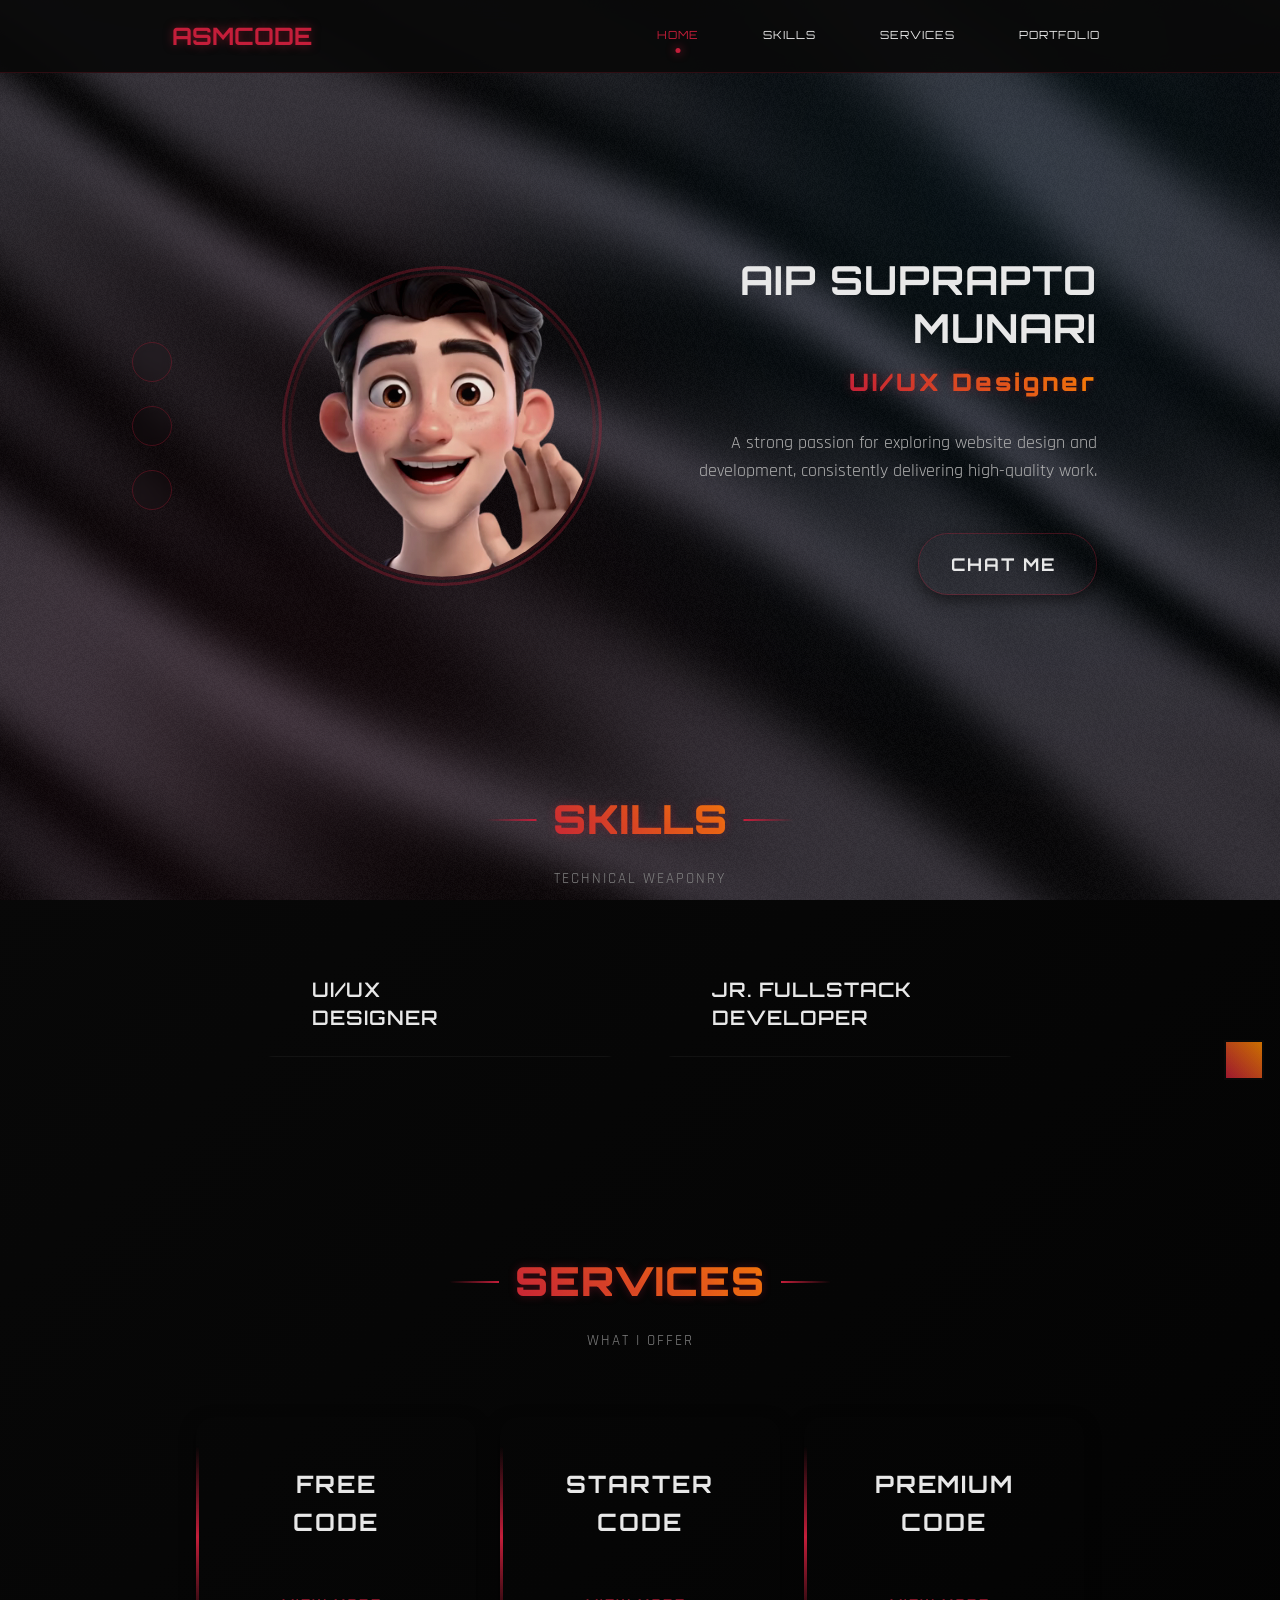
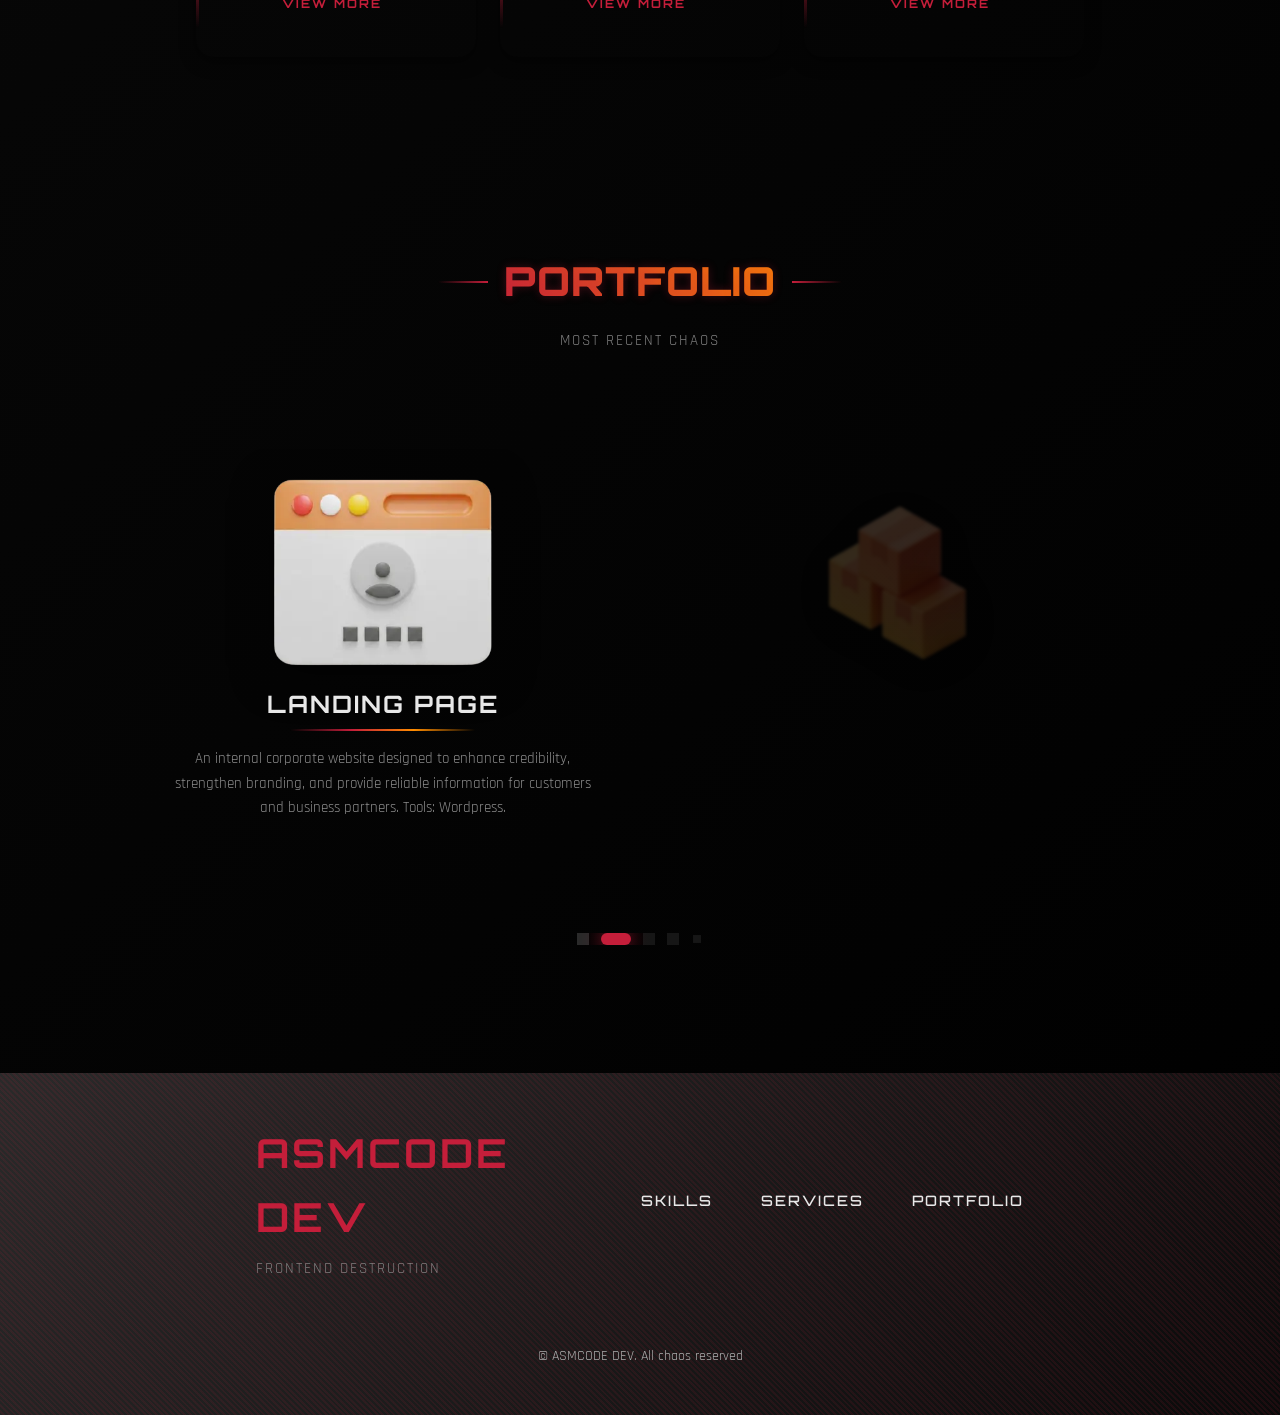
==== index.html @ 0c95b97d "Update and rename aiptheramon.html to index.html" ====
<!DOCTYPE html>
<html lang="en">
<head>
    <meta charset="UTF-8">
    <meta name="viewport" content="width=device-width, initial-scale=1.0">
    <meta name="description" content="Metalcore Portfolio - Brutal Web Development">
    
    <!--==================== UNICONS ====================-->
    <link rel="stylesheet" href="https://unicons.iconscout.com/release/v4.0.0/css/line.css">
    
    <!--==================== SWIPER CSS ====================-->
    <link rel="stylesheet" href="assets/css/swiper-bundle.min.css">
    
    <!--==================== GOOGLE FONTS ====================-->
    <link href="https://fonts.googleapis.com/css2?family=Orbitron:wght@400;700;900&family=Rajdhani:wght@300;400;600&display=swap" rel="stylesheet">
    
    <!--==================== CSS ====================-->
    <link rel="stylesheet" href="assets/css/styles.css">

    <title>hey, it's me</title>
    <link rel="icon" type="image/x-icon" href="assets/img/asmcode.webp">

</head>
<body class="metal-theme">
   <!--==================== LOADING SCREEN ====================-->
    <div class="loading-screen" id="loading-screen">
        <div class="loading-container">
            <!-- Compact Metalcore Loader -->
            <div class="compact-loader">           
                <!-- Loading Info -->
                <div class="loading-info">
                    <div class="loading-header">
                        <h1 class="loading-title">ASM<span class="title-accent">CODE</span></h1>
                        <div class="loading-subtitle">SYSTEM INIT</div>
                    </div>
                    
                    <!-- Progress Display -->
                    <div class="progress-display">
                        <div class="percentage" id="loading-percentage">0%</div>
                        <div class="progress-bar-compact">
                            <div class="progress-fill-compact" id="progress-fill"></div>
                            <div class="progress-glow-compact"></div>
                        </div>
                    </div>
                    
                    <!-- Status Message -->
                    <div class="status-message" id="loading-message" hidden>Starting up...</div>
                    
                    <!-- System Status -->
                    <div class="system-status">
                        <div class="status-item">
                            <span class="status-label" hidden>STATUS:</span>
                            <span class="status-value" id="status-value" hidden>BOOTING</span>
                        </div>
                        <div class="status-item">
                            <span class="status-label" hidden>TIME:</span>
                            <span class="status-value" id="loading-time" hidden>00:00</span>
                        </div>
                    </div>
                </div>
            </div>
        </div>
    </div>

    <!--==================== HEADER ====================-->
    <header class="header" id="header">
        <nav class="nav container">
            <a href="#" class="nav__logo">
                <span class="logo-text">ASMCODE</span> 
            </a>

            <div class="nav__menu" id="nav-menu">
                <ul class="nav__list grid">
                    <li class="nav__item">
                        <a href="#home" class="nav__link active-link">
                            <i class="uil uil-estate nav__icon"></i> 
                            <span class="nav__text">HOME</span>
                        </a>
                    </li>              
                    <li class="nav__item">
                        <a href="#skills" class="nav__link">
                            <i class="uil uil-file-info-alt nav__icon"></i> 
                            <span class="nav__text">SKILLS</span>
                        </a>
                    </li>
                    <li class="nav__item">
                        <a href="#services" class="nav__link">
                            <i class="uil uil-briefcase-alt nav__icon"></i> 
                            <span class="nav__text">SERVICES</span>
                        </a>
                    </li>
                    <li class="nav__item">
                        <a href="#portfolio" class="nav__link">
                            <i class="uil uil-scenery nav__icon"></i> 
                            <span class="nav__text">PORTFOLIO</span>
                        </a>
                    </li>
                </ul>            
            </div>
            
            <!-- Toggle Button -->
            <div class="nav__toggle" id="nav-toggle">
                <i class="uil uil-apps"></i>
            </div>
        </nav>
    </header>

    <!--==================== MAIN ====================-->
    <main class="main">
    <!--==================== HOME ====================-->
    <section class="home section" id="home">
        <div class="home__container container grid">
            <div class="home__content grid">
                <div class="home__social">
                    <a href="https://www.linkedin.com/in/aip-suprapto-munari-a281111bb/" target="_blank" class="home__social-icon metal-icon">
                        <i class="uil uil-linkedin-alt"></i>
                    </a>
                    <a href="https://www.instagram.com/aiptheramon/" target="_blank" class="home__social-icon metal-icon">
                        <i class="uil uil-instagram"></i>
                    </a>
                    <a href="https://github.com/aiptheramon" target="_blank" class="home__social-icon metal-icon">
                        <i class="uil uil-github-alt"></i>
                    </a>
                </div> 

            <!--==================== HOME PROFILE IMAGE ====================-->
            <div class="home__img">
                <!-- Di bagian home profile image, ganti dengan ini: -->
            <div class="profile-image-container">
                <div class="profile-image-wrapper">
                    <video class="profile-video" autoplay muted loop>
                        <source src="assets/video/aip.webm" type="video/mp4">
                    </video>
                    <div class="profile-border"></div>
                    
                    <!-- Personality Traits Circle -->
                    <div class="traits-circle">
                        <div class="trait-item" data-trait="HUMBLE">
                            <div class="scribble-arrow">
                                <svg viewBox="0 0 100 40">
                                    <path class="scribble-path" d="M10,20 Q30,5 50,20 Q70,35 90,20"/>
                                </svg>
                                <span class="trait-text">HUMBLE</span>
                            </div>
                        </div>
                    
                        <div class="trait-item" data-trait="CALM">
                            <div class="scribble-arrow">
                                <svg viewBox="0 0 100 40">
                                    <path class="scribble-path" d="M10,20 Q35,5 50,25 Q65,35 90,20"/>
                                </svg>
                                <span class="trait-text">CALM</span>
                            </div>
                        </div>
                    
                        <div class="trait-item" data-trait="OPTIMISTIC">
                            <div class="scribble-arrow">
                                <svg viewBox="0 0 100 40">
                                    <path class="scribble-path" d="M10,20 Q30,35 50,15 Q70,5 90,20"/>
                                </svg>
                                <span class="trait-text">OPTIMISTIC</span>
                            </div>
                        </div>
                    </div>                    
                </div>
            </div>

            <!--==================== HOME PROFILE DATA ====================-->
            <div class="home__data">
                <h1 class="home__title">
                    <span class="home__title-line">AIP SUPRAPTO</span>
                    <span class="home__title-line">MUNARI</span>
                </h1>
                <div class="animated-subtitle">
                    <span class="home__subtitle rotating-text" id="rotating-text">UI/UX Designer</span>
                </div>
                <p class="home__description">A strong passion for exploring website design and development, 
                    consistently delivering high-quality work.
                </p>
                <a href="http://wa.me/6282317398167" class="button button--flex">
                   Chat Me <i class="uil uil-whatsapp button__icon"></i>
                </a>
            </div>
        </div> 
        </div>
    </section>

       <!--==================== SKILLS ====================-->
        <section class="skills section" id="skills">
            <h2 class="section__title metal-section-title">SKILLS</h2>
            <span class="section__subtitle">Technical weaponry</span>

        <div class="skills__container container grid">
        <!--==================== UI/UX DESIGNER ====================-->
        <div class="skills__content skills__close metal-card">
            <div class="skills__header">
                <i class="uil uil-swatchbook skills__icon metal-icon"></i>
                <div>
                    <h1 class="skills__title">UI/UX<br>DESIGNER</h1>
                </div>
                <i class="uil uil-angle-down skills__arrow"></i>
            </div>

            <div class="skills__list grid">
                <div class="skills__data">
                    <div class="skills__titles">
                        <i class="uil uil-check-circle skills__check-icon"></i>
                        <h3 class="skills__name">Adobe. XD</h3>
                        <span class="skills__level">Basic</span>
                    </div>
                </div>

                <div class="skills__data">
                    <div class="skills__titles">
                        <i class="uil uil-check-circle skills__check-icon"></i>
                        <h3 class="skills__name">Figma</h3>
                        <span class="skills__level">Basic</span>
                    </div>
                </div>

                <div class="skills__data">
                    <div class="skills__titles">
                        <i class="uil uil-check-circle skills__check-icon"></i>
                        <h3 class="skills__name">Adobe. Ps</h3>
                        <span class="skills__level">Advance</span>
                    </div>
                </div>

                <div class="skills__data">
                    <div class="skills__titles">
                        <i class="uil uil-check-circle skills__check-icon"></i>
                        <h3 class="skills__name">Canva</h3>
                        <span class="skills__level">Advance</span>
                    </div>
                </div>

                <div class="skills__data">
                    <div class="skills__titles">
                        <i class="uil uil-check-circle skills__check-icon"></i>
                        <h3 class="skills__name">CorelDRAW</h3>
                        <span class="skills__level">Advance</span>
                    </div>
                </div>
            </div>
        </div>

        <!--==================== JR. FULLSTACK DEVELOPER ====================-->
        <div class="skills__content skills__close metal-card">
            <div class="skills__header">
                <i class="uil uil-server-network skills__icon metal-icon"></i>
                <div class="skills__header-text">
                    <h1 class="skills__title">JR. FULLSTACK<br>DEVELOPER</h1>
                </div>
                <i class="uil uil-angle-down skills__arrow metal-icon"></i>
            </div>

            <div class="skills__list grid">
                <span class="skills__category">Frontend Developer</span>
                
                <div class="skills__data">
                    <div class="skills__titles">
                        <i class="uil uil-check-circle skills__check-icon"></i>
                        <h3 class="skills__name">React JS</h3>
                        <span class="skills__level">Basic</span>
                    </div>
                </div>

                <div class="skills__data">
                    <div class="skills__titles">
                        <i class="uil uil-check-circle skills__check-icon"></i>
                        <h3 class="skills__name">Tailwind CSS</h3>
                        <span class="skills__level">Basic</span>
                    </div>
                </div>

                <div class="skills__data">
                    <div class="skills__titles">
                        <i class="uil uil-check-circle skills__check-icon"></i>
                        <h3 class="skills__name">Bootstrap</h3>
                        <span class="skills__level">Advance</span>
                    </div>
                </div>

                <div class="skills__data">
                    <div class="skills__titles">
                        <i class="uil uil-check-circle skills__check-icon"></i>
                        <h3 class="skills__name">Wordpress</h3>
                        <span class="skills__level">Advance</span>
                    </div>
                </div>

                <span class="skills__category">Backend Developer</span>
                
                <div class="skills__data">
                    <div class="skills__titles">
                        <i class="uil uil-check-circle skills__check-icon"></i>
                        <h3 class="skills__name">Fr. CI</h3>
                        <span class="skills__level">Advance</span>
                    </div>
                </div>

                <div class="skills__data">
                    <div class="skills__titles">
                        <i class="uil uil-check-circle skills__check-icon"></i>
                        <h3 class="skills__name">Fr. Laravel</h3>
                        <span class="skills__level">Advance</span>
                    </div>
                </div>

                <div class="skills__data">
                    <div class="skills__titles">
                        <i class="uil uil-check-circle skills__check-icon"></i>
                        <h3 class="skills__name">JavaScript</h3>
                        <span class="skills__level">Advance</span>
                    </div>
                </div>

                <div class="skills__data">
                    <div class="skills__titles">
                        <i class="uil uil-check-circle skills__check-icon"></i>
                        <h3 class="skills__name">MySQL</h3>
                        <span class="skills__level">Advance</span>
                    </div>
                </div>

                <div class="skills__data">
                    <div class="skills__titles">
                        <i class="uil uil-check-circle skills__check-icon"></i>
                        <h3 class="skills__name">PHP Native</h3>
                        <span class="skills__level">Advance</span>
                    </div>
                </div>
            </div>
        </div>
    </div>
</section>

    <!--==================== SERVICES ====================-->
    <section class="services section" id="services">
    <h2 class="section__title metal-section-title">SERVICES</h2>
    <span class="section__subtitle">What I Offer</span>

    <div class="services__container container grid">
        <!--==================== SERVICES 1 ====================-->
        <div class="services__content metal-card">
            <div class="services__icon-wrapper">
                <i class="uil uil-gift services__icon metal-icon"></i>
            </div>
            <div>
                <h3 class="services__title">FREE<br>CODE</h3>
            </div>

            <span class="button__service button--flex button--small button--link services__button" data-modal="modal1">
                View More
                <i class="uil uil-arrow-right button__icon"></i>
            </span>
        </div>

        <!--==================== SERVICES 2 ====================-->
        <div class="services__content metal-card">
            <div class="services__icon-wrapper">
                <i class="uil uil-rocket services__icon metal-icon"></i>
            </div>
            <div>
                <h3 class="services__title">STARTER<br>CODE</h3>
            </div>

            <span class="button__service button--flex button--small button--link services__button" data-modal="modal2">
                View More
                <i class="uil uil-arrow-right button__icon"></i>
            </span>
        </div>

        <!--==================== SERVICES 3 ====================-->
        <div class="services__content metal-card">
            <div class="services__icon-wrapper">
                <i class="uil uil-award services__icon metal-icon"></i>
            </div>
            <div>
                <h3 class="services__title">PREMIUM<br>CODE</h3>
            </div>

            <span class="button__service button--flex button--small button--link services__button" data-modal="modal3">
                View More
                <i class="uil uil-arrow-right button__icon"></i>
            </span>
        </div>
        </div>
    </section>

        <div class="modals-container">
            <!-- MODAL 1 -->
            <div class="services__modal" id="modal1">
                <div class="services__modal-content metal-modal">
                    <h4 class="services__modal-title">FREE<br>CODE</h4>
                    <i class="uil uil-times services__modal-close"></i>

                    <ul class="services__modal-services grid">
                        <li class="services__modal-service">
                            <i class="uil uil-check-circle services__modal-icon"></i>
                            <p>Users limited to Level 1 and Level 2 access</p>
                        </li>
                        <li class="services__modal-service">
                            <i class="uil uil-check-circle services__modal-icon"></i>
                            <p>Simple UI/UX design</p>
                        </li>
                        <li class="services__modal-service">
                            <i class="uil uil-check-circle services__modal-icon"></i>
                            <p>Non-complex system workflow</p>
                        </li>
                        <li class="services__modal-service">
                            <i class="uil uil-check-circle services__modal-icon"></i>
                            <p>Built using native PHP</p>
                        </li>
                        <li class="services__modal-service">
                            <i class="uil uil-check-circle services__modal-icon"></i>
                            <p>Basic database structure (essential tables only)</p>
                        </li>
                    </ul>
                </div>
            </div>

            <!-- MODAL 2 -->
            <div class="services__modal" id="modal2">
                <div class="services__modal-content metal-modal">
                    <h4 class="services__modal-title">STARTER<br>CODE</h4>
                    <i class="uil uil-times services__modal-close"></i>

                    <ul class="services__modal-services grid">
                        <li class="services__modal-service">
                            <i class="uil uil-check-circle services__modal-icon"></i>
                            <p>Multi-user system</p>
                        </li>
                        <li class="services__modal-service">
                            <i class="uil uil-check-circle services__modal-icon"></i>
                            <p>Responsive UI/UX design</p>
                        </li>
                        <li class="services__modal-service">
                            <i class="uil uil-check-circle services__modal-icon"></i>
                            <p>Complex system workflow</p>
                        </li>
                        <li class="services__modal-service">
                            <i class="uil uil-check-circle services__modal-icon"></i>
                            <p>Built using PHP with a framework</p>
                        </li>
                        <li class="services__modal-service">
                            <i class="uil uil-check-circle services__modal-icon"></i>
                            <p>Structured and relational database management</p>
                        </li>
                        <li class="services__modal-service">
                            <i class="uil uil-check-circle services__modal-icon"></i>
                            <p>Website security implementation included</p>
                        </li>
                    </ul>
                </div>
            </div>

            <!-- MODAL 3 -->
            <div class="services__modal" id="modal3">
                <div class="services__modal-content metal-modal">
                    <h4 class="services__modal-title">PREMIUM<br>CODE</h4>
                    <i class="uil uil-times services__modal-close"></i>

                    <ul class="services__modal-services grid">         
                        <li class="services__modal-service">
                            <i class="uil uil-check-circle services__modal-icon"></i>
                            <p>Multi-user system</p>
                        </li>
                        <li class="services__modal-service">
                            <i class="uil uil-check-circle services__modal-icon"></i>
                            <p>Fully Customizable</p>
                        </li>
                        <li class="services__modal-service">
                            <i class="uil uil-check-circle services__modal-icon"></i>
                            <p>Responsive and modern UI/UX design</p>
                        </li>
                        <li class="services__modal-service">
                            <i class="uil uil-check-circle services__modal-icon"></i>
                            <p>Advanced and complex system workflow</p>
                        </li>
                        <li class="services__modal-service">
                            <i class="uil uil-check-circle services__modal-icon"></i>
                            <p>Built using PHP with a framework</p>
                        </li>
                        <li class="services__modal-service">
                            <i class="uil uil-check-circle services__modal-icon"></i>
                            <p>API integration based on project requirements</p>
                        </li>
                        <li class="services__modal-service">
                            <i class="uil uil-check-circle services__modal-icon"></i>
                            <p>Structured and relational database management</p>
                        </li>
                        <li class="services__modal-service">
                            <i class="uil uil-check-circle services__modal-icon"></i>
                            <p>Enhanced website security implementation</p>
                        </li>
                    </ul>
                </div>
            </div>
        </div>

        <!--==================== PORTFOLIO ====================-->
        <section class="portfolio section" id="portfolio">
            <h2 class="section__title metal-section-title">PORTFOLIO</h2>
            <span class="section__subtitle">Most recent chaos</span>
            
            <div class="portfolio__container container swiper-container">
                <div class="swiper-wrapper">
                    <!--==================== PORTFOLIO 1 ====================-->
                    <div class="portfolio__content swiper-slide">
                    <img src="assets/img/internship.webp" loading="lazy" class="portfolio__img metal-img">
                    <div class="portfolio__data">
                        <h3 class="portfolio__title">INTERNSHIP REPORT</h3>
                        <p class="portfolio__description">A web-based application for internship student reporting that allows daily input entries and 
                            implements the Haversine geolocation formula to determine distance limits for attendance within the campus area.
                            Tools: PHP Framework CodeIgniter 3, MySQL, Bootstrap 4, CSS, JavaScript(AJAX).
                        </p>                 
                    </div>
                </div>

                    <!--==================== PORTFOLIO 2 ====================-->
                    <div class="portfolio__content swiper-slide">
                    <img src="assets/img/page.webp" loading="lazy" class="portfolio__img metal-img">
                    <div class="portfolio__data">
                        <h3 class="portfolio__title">LANDING PAGE</h3>
                        <p class="portfolio__description">An internal corporate website designed to enhance credibility, strengthen branding, 
                            and provide reliable information for customers and business partners. Tools: Wordpress.
                        </p>                 
                    </div>
                </div>
            
                    <!--==================== PORTFOLIO 3 ====================-->
                    <div class="portfolio__content swiper-slide">
                        <img src="assets/img/stock.webp" loading="lazy" class="portfolio__img metal-img">
                        <div class="portfolio__data">
                            <h3 class="portfolio__title">IT ASSET STOCK</h3>
                            <p class="portfolio__description">An internal web-based application for managing IT asset inventory and stock. The system is responsive and supports various devices.
                                Tools: PHP Native, MySQL, Bootstrap 4, CSS, JavaScript (AJAX).
                            </p>                 
                        </div>
                    </div>

                    <!--==================== PORTFOLIO 4 ====================-->
                    <div class="portfolio__content swiper-slide">
                        <img src="assets/img/helpdesk.webp" loading="lazy" class="portfolio__img metal-img">
                        <div class="portfolio__data">
                            <h3 class="portfolio__title">IT HELPDESK SUPPORT</h3>
                            <p class="portfolio__description">An internal web-based application for reporting and managing technical issues, 
                                including both hardware and software problems, across branch offices. The system is responsive and supports various devices.
                                Tools: PHP Framework CodeIgniter 3, MySQL, Bootstrap 4, CSS, JavaScript.
                            </p>              
                        </div>
                    </div>

                    <!--==================== PORTFOLIO 5 ====================-->
                    <div class="portfolio__content swiper-slide">
                        <img src="assets/img/performance.webp" loading="lazy" class="portfolio__img metal-img">
                        <div class="portfolio__data">
                            <h3 class="portfolio__title">PERFORMANCE APPRASIAL</h3>
                            <p class="portfolio__description">An internal web-based application for evaluating employee performance at all levels within the organization. 
                                The system is responsive and supports various devices.
                                Tools: PHP Native, MySQL, Bootstrap 4, CSS, JavaScript
                            </p>              
                        </div>
                    </div>
                </div>

                <!-- Add Pagination-->
                <div class="swiper-pagination"></div>
            </div>
        </section>

    </main>

    <!--==================== FOOTER ====================-->
    <footer class="footer">
        <div class="footer__bg metal-bg">
            <div class="footer__container container grid">
                <div>
                    <h1 class="footer__title">ASMCODE DEV</h1>
                    <span class="footer__subtitle">Frontend destruction</span>
                </div>

                <ul class="footer__links">
                    <li>
                        <a href="#skills" class="footer__link">SKILLS</a>
                    </li>
                    <li>
                        <a href="#services" class="footer__link">SERVICES</a>
                    </li>
                    <li>
                        <a href="#portfolio" class="footer__link">PORTFOLIO</a>
                    </li>        
                </ul>
            </div>
            <p class="footer__copy">&#169; ASMCODE DEV. All chaos reserved</p>            
        </div>
    </footer>
    
    <!--==================== SCROLL TOP ====================-->
    <a href="#" class="scrollup" id="scroll-up">
        <i class="uil uil-arrow-up scrollup__icon"></i>
    </a>

    <!--==================== SILK BACKGROUND ====================-->
    <canvas id="silk"></canvas>

    <!--==================== SWIPER JS ====================-->
    <script src="assets/js/swiper-bundle.min.js"></script>

    <!--==================== MAIN JS ====================-->
    <script src="assets/js/loading.js" defer></script>
    <script src="assets/js/silk.js" defer></script>
    <script src="assets/js/main.js" defer></script>
    <script src="assets/js/access.js" defer></script>
    
</body>
</html>
---- assets/css/styles.css ----
/*==================== GOOGLE FONTS ====================*/
@import url('https://fonts.googleapis.com/css2?family=Orbitron:wght@400;700;900&family=Rajdhani:wght@300;400;600&display=swap');

/*==================== VARIABLES CSS ====================*/
:root {
    --header-height: 3rem;

    /*========== Metalcore Colors ==========*/
    --metal-dark: #0a0a0a;
    --metal-primary: #c41e3a;
    --metal-secondary: #ff8c00;
    --metal-accent: #00bfff;
    --metal-light: #e8e8e8;
    --metal-gray: #2a2a2a;
    --metal-darker: #000000;

    /* HSL color mode */
    --first-color: var(--metal-primary);
    --first-color-second: var(--metal-gray);
    --first-color-alt: #b31a35;
    --first-color-lighter: #ff4757;
    --title-color: var(--metal-light);
    --text-color: #b0b0b0;
    --text-color-light: #808080;
    --input-color: var(--metal-gray);
    --body-color: var(--metal-dark);
    --container-color: #1a1a1a;
    --scroll-bar-color: var(--metal-gray);
    --scroll-thumb-color: var(--metal-primary);

    /*========== Font and typography ==========*/
    --body-font: 'Rajdhani', sans-serif;
    --title-font: 'Orbitron', sans-serif;

    /* .5rem = 8px, 1rem = 16px, 1.5rem = 24px ... */
    --big-font-size: 2.5rem;
    --h1-font-size: 1.8rem;
    --h2-font-size: 1.5rem;
    --h3-font-size: 1.3rem;
    --normal-font-size: 1rem;
    --small-font-size: .9rem;
    --smaller-font-size: .8rem;

    /*========== Font weight ==========*/
    --font-light: 300;
    --font-medium: 400;
    --font-semi-bold: 600;
    --font-bold: 700;
    --font-black: 900;

    /*========== Margenes Bottom ==========*/
    --mb-0-25: .25rem;
    --mb-0-5: .5rem;
    --mb-0-75: .75rem;
    --mb-1: 1rem;
    --mb-1-5: 1.5rem;
    --mb-2: 2rem;
    --mb-2-5: 2.5rem;
    --mb-3: 3rem;

    /*========== z index ==========*/
    --z-tooltip: 10;
    --z-fixed: 100;
    --z-modal: 1000;
}

/* Font size for large devices */
@media screen and (min-width: 968px) {
    :root {
        --big-font-size: 3.5rem;
        --h1-font-size: 2.5rem;
        --h2-font-size: 2rem;
        --h3-font-size: 1.5rem;
        --normal-font-size: 1.1rem;
        --small-font-size: .95rem;
        --smaller-font-size: .85rem;
    }
}

/*==================== METALCORE THEME ====================*/
.metal-theme {
    background: linear-gradient(135deg, var(--metal-dark) 0%, var(--metal-darker) 100%);
    position: relative;
    overflow-x: hidden;
}

.metal-theme::before {
    content: '';
    position: fixed;
    top: 0;
    left: 0;
    width: 100%;
    height: 100%;
    background: 
        radial-gradient(circle at 20% 80%, rgba(196, 30, 58, 0.1) 0%, transparent 50%),
        radial-gradient(circle at 80% 20%, rgba(0, 191, 255, 0.1) 0%, transparent 50%);
    pointer-events: none;
    z-index: -1;
}

/*==================== SILK BACKGROUND OPTIMIZATION ====================*/
#silk {
    position: fixed;
    inset: 0;
    z-index: -1;
    opacity: .45;
    will-change: transform; 
    pointer-events: none; 
}

/* Optional: Kurangi opacity di mobile untuk battery saving */
@media screen and (max-width: 768px) {
    #silk {
        opacity: 0.3; 
    }
}

/* Optional: Matikan animasi jika user memilih reduced motion */
@media (prefers-reduced-motion: reduce) {
    #silk {
        opacity: 0.2;
        animation: none;
    }
}

/*==================== COMPACT LOADING SCREEN ====================*/
.loading-screen {
    position: fixed;
    top: 0;
    left: 0;
    width: 100%;
    height: 100%;
    background: linear-gradient(135deg, #0a0a0a 0%, #000000 100%);
    z-index: 9999;
    display: flex;
    justify-content: center;
    align-items: center;
    opacity: 1;
    transition: opacity 0.6s ease-in-out;
}

.loading-screen.fade-out {
    opacity: 0;
    pointer-events: none;
}

.loading-ready {
    letter-spacing: 2px;
    font-weight: 700;
    filter: drop-shadow(0 0 12px rgba(61, 255, 106, 0.9));
}


/* Compact Loader Layout */
.compact-loader {
    display: flex;
    flex-direction: column;
    align-items: center;
    gap: 1.5rem;
}

/* Loading Header */
.loading-header {
    text-align: center;
    margin-bottom: 1.5rem;
}

.loading-title {
    font-family: var(--title-font);
    font-size: 2rem;
    font-weight: var(--font-black);
    color: #fff;
    text-transform: uppercase;
    letter-spacing: 2px;
    margin-bottom: 0.25rem;
    text-shadow: 
        0 2px 5px rgba(196, 30, 58, 0.5),
        0 0 20px rgba(196, 30, 58, 0.3);
}

.title-accent {
    color: var(--metal-primary);
    text-shadow: 
        0 0 10px var(--metal-primary),
        0 0 20px rgba(196, 30, 58, 0.5);
}

.loading-subtitle {
    font-family: var(--title-font);
    font-size: 0.8rem;
    color: rgba(255, 255, 255, 0.6);
    text-transform: uppercase;
    letter-spacing: 3px;
}

/* Progress Display */
.progress-display {
    width: 100%;
    text-align: center;
    margin-bottom: 1rem;
}

.progress-bar-compact {
    position: relative;
    height: 4px;
    background: rgba(255, 255, 255, 0.1);
    border-radius: 2px;
    overflow: hidden;
    margin-bottom: 1rem;
}

.percentage {
    font-family: var(--title-font);    
    font-weight: var(--font-bold);
    color: var(--metal-primary);
    margin-bottom: 0.75rem;
    text-shadow: 0 0 10px rgba(196, 30, 58, 0.7);
    animation: pulse 1.5s ease-in-out infinite;
}

.progress-fill-compact {
    position: absolute;
    top: 0;
    left: 0;
    height: 100%;
    width: 0%;
    background: linear-gradient(90deg, 
        var(--metal-primary) 0%, 
        #ff4757 50%, 
        var(--metal-primary) 100%);
    border-radius: 2px;
    transition: width 0.3s cubic-bezier(0.4, 0, 0.2, 1);
    box-shadow: 0 0 10px rgba(196, 30, 58, 0.5);
}

.progress-glow-compact {
    position: absolute;
    top: 0;
    left: 0;
    width: 100%;
    height: 100%;
    background: linear-gradient(90deg, 
        transparent, 
        rgba(255, 255, 255, 0.3),
        transparent);
    animation: glowMove 2s linear infinite;
}

/* Status Message */
.status-message {
    font-family: var(--body-font);
    font-size: 0.9rem;
    color: rgba(255, 255, 255, 0.8);
    text-align: center;
    margin-bottom: 1.5rem;
    min-height: 20px;
    padding: 0.5rem;
    background: rgba(196, 30, 58, 0.1);
    border-radius: 6px;
    border: 1px solid rgba(196, 30, 58, 0.2);
}

.status-label {
    font-family: var(--title-font);
    font-size: 0.7rem;
    color: rgba(255, 255, 255, 0.5);
    text-transform: uppercase;
    letter-spacing: 1px;
    margin-bottom: 0.25rem;
}

.status-value {
    font-family: var(--body-font);
    font-size: 0.9rem;
    font-weight: var(--font-bold);
    color: #fff;
}

#status-value {
    color: var(--metal-primary);
}

#loading-time {
    color: #fff;
    font-family: 'Courier New', monospace;
}

@keyframes glowMove {
    0% { transform: translateX(-100%); }
    100% { transform: translateX(100%); }
}

@keyframes pulse {
    0%, 100% { 
        opacity: 1;
        transform: scale(1);
    }
    50% { 
        opacity: 0.8;
        transform: scale(1.05);
    }
}

@media screen and (max-width: 480px) {
    .loading-container {
        padding: 1.25rem;
        max-width: 300px;
    }
    
    .loading-title {
        font-size: 1rem;
    }
    
    .loading-subtitle {
        font-size: 0.7rem;
    }
    
    .percentage {
        font-size: 1.5rem;
    }
}

/* Ensure content is above the canvas */
.header,
.main,
.footer {
    position: relative;
    z-index: 1;
}

/*==================== BASE ====================*/
* {
    box-sizing: border-box;
    padding: 0;
    margin: 0;
}

html {
    scroll-behavior: smooth;
}

body {
    margin: 0 0 var(--header-height) 0;
    font-family: var(--body-font);
    font-size: var(--normal-font-size);
    background-color: var(--body-color);
    color: var(--text-color);
    line-height: 1.6;
}

h1, h2, h3, h4 {
    color: var(--title-color);
    font-weight: var(--font-bold);
    font-family: var(--title-font);
    letter-spacing: 1px;
    text-transform: uppercase;
}

ul {
    list-style: none;
}

a {
    text-decoration: none;
    transition: all 0.3s ease;
}

img {
    max-width: 100%;
    height: auto;
}

/*==================== REUSABLE CSS CLASSES ====================*/
.section {
    padding: 4rem 0 6rem;
    position: relative;
}

.section__title {
    font-size: var(--h1-font-size);
    font-family: var(--title-font);
    font-weight: var(--font-black);
    text-align: center;
    margin-bottom: var(--mb-1);
    position: relative;
    display: inline-block;
    left: 50%;
    transform: translateX(-50%);
}

.metal-section-title {
    background: linear-gradient(45deg, var(--metal-primary), var(--metal-secondary));
    -webkit-background-clip: text;
    background-clip: text;
    color: transparent;
    text-shadow: 0 0 10px rgba(196, 30, 58, 0.3);
    position: relative;
    padding: 0 var(--mb-1);
}

.metal-section-title::before,
.metal-section-title::after {
    content: '';
    position: absolute;
    top: 50%;
    width: 50px;
    height: 2px;
    background: linear-gradient(90deg, transparent, var(--metal-primary));
}

.metal-section-title::before {
    right: 100%;
}

.metal-section-title::after {
    left: 100%;
    background: linear-gradient(90deg, var(--metal-primary), transparent);
}

.section__subtitle {
    display: block;
    font-size: var(--small-font-size);
    margin-bottom: var(--mb-3);
    text-align: center;
    color: var(--text-color-light);
    font-family: var(--body-font);
    text-transform: uppercase;
    letter-spacing: 2px;
}

/*==================== LAYOUT ====================*/
.container {
    max-width: 768px;
    margin-left: var(--mb-1-5);
    margin-right: var(--mb-1-5);
}

.grid {
    display: grid;
    gap: 1.5rem;
}

.header {
    width: 100%;
    position: fixed;
    top: 0;
    left: 0;
    z-index: var(--z-fixed);
    background-color: rgba(10, 10, 10, 0.95);
    backdrop-filter: blur(10px);
    border-bottom: 1px solid rgba(196, 30, 58, 0.2);
}

/*==================== NAV ====================*/
.nav {
    max-width: 968px;
    height: var(--header-height);
    display: flex;
    justify-content: space-between;
    align-items: center;
    padding: 0 var(--mb-1);
}

.nav__logo {
    color: var(--metal-light);
    font-weight: var(--font-bold);
    font-family: var(--title-font);
    font-size: 1.5rem;
    display: flex;
    align-items: center;
    gap: 5px;
}

.logo-text {
    color: var(--metal-primary);
    text-shadow: 0 0 10px rgba(196, 30, 58, 0.5);
}

.logo-sub {
    color: var(--metal-light);
    font-size: 0.8rem;
    opacity: 0.8;
}

.nav__toggle {
    font-size: 1.1rem;
    cursor: pointer;
    color: var(--metal-light);
}

.nav__toggle:hover {
    color: var(--metal-primary);
}

/* ================= MOBILE NAV ================= */
@media screen and (max-width: 768px) {

    .nav__menu {
      position: fixed;
      left: 0;
      bottom: -100%;
      width: 100%;
      background: #0a0a0a;
      padding: 1rem 1.5rem 1rem;
      border-radius: 1.5rem 1.5rem 0 0;
      border-top: 1px solid var(--metal-primary);
      box-shadow: 0 -5px 30px rgba(196, 30, 58, 0.25);
      transition: .35s ease;
      z-index: 1000;
    }
  
    .show-menu {
      bottom: 0;
    }
  
    .nav__list {
      display: grid;
      grid-template-columns: repeat(4, 1fr); 
      gap: 1.8rem;
      text-align: center;
    }
  
    .nav__item {
      display: flex;
      justify-content: center;
    }
  
    .nav__link {
      display: flex;
      flex-direction: column;
      align-items: center;
      gap: .4rem;
      font-size: .7rem;
      letter-spacing: 1px;
      font-family: var(--title-font);
      color: #aaa;
      transition: .3s ease;
    }
  
    .nav__icon {
      font-size: 1.3rem;
      color: var(--metal-primary);
      transition: .3s ease;      
    }
  
    .nav__link:hover {
      color: #fff;
    }
  
    .nav__link:hover .nav__icon {
      transform: translateY(-3px);
      text-shadow: 0 0 10px var(--metal-primary);
    }
  
    /* ACTIVE */
    .active-link {
      color: #fff;
    }
  
    .active-link .nav__icon {
      text-shadow: 0 0 12px var(--metal-primary);
    }
  
    .nav__close {
      position: absolute;
      right: 1.2rem;
      top: 1rem;
      font-size: 1.5rem;
      color: var(--metal-primary);
      cursor: pointer;
      transition: .3s ease;
    }
  
    .nav__close:hover {
      transform: rotate(90deg);
    }
  
    .nav__toggle {
      font-size: 1.3rem;
      color: var(--metal-light);
    }
  }

.nav__link {
    display: flex;
    flex-direction: column;
    align-items: center;
    font-size: var(--small-font-size);
    color: var(--metal-light);
    font-weight: var(--font-medium);
    transition: all 0.3s ease;
    position: relative;
    padding: 0.5rem;
}

.nav__link:hover {
    color: var(--metal-primary);    
}

.nav__link:hover .nav__text {
    text-shadow: 0 0 10px rgba(196, 30, 58, 0.5);
}

.nav__text {
    font-family: var(--title-font);
    font-size: 0.7rem;
    letter-spacing: 1px;
}

.nav__close {
    position: absolute;
    right: 1.3rem;
    bottom: .5rem;
    font-size: 1.5rem;
    cursor: pointer;
    color: var(--metal-primary);
}

.nav__close:hover {
    color: var(--first-color-alt);
}

/* show menu */
.show-menu {
    bottom: 0;
}

.nav__btns {
    display: flex;
    align-items: center;
}

/* show menu */
.show-menu {
    bottom: 0;
}

/* Active link */
.active-link {
    color: var(--metal-primary);
}

.active-link::after {
    content: '';
    position: absolute;
    bottom: 0;
    left: 50%;
    transform: translateX(-50%);
    width: 5px;
    height: 5px;
    background-color: var(--metal-primary);
    border-radius: 50%;
    box-shadow: 0 0 10px var(--metal-primary);
}

/* Change background header */
.scroll-header {
    box-shadow: 0 -1px 10px rgba(196, 30, 58, 0.3);
    border-bottom: 1px solid var(--metal-primary);
}

/* Animations Rotate */
@keyframes rotateBorder {
    0% {
        transform: rotate(0deg);
        border-color: rgba(196, 30, 58, 0.3);
    }
    25% {
        border-color: rgba(255, 140, 0, 0.3);
    }
    50% {
        border-color: rgba(0, 191, 255, 0.3);
    }
    75% {
        border-color: rgba(196, 30, 58, 0.5);
    }
    100% {
        transform: rotate(360deg);
        border-color: rgba(196, 30, 58, 0.3);
    }
}

@keyframes rotateBorderHover {
    0% {
        transform: rotate(0deg) scale(1.1);
        border-color: var(--metal-primary);
        box-shadow: 0 0 20px rgba(196, 30, 58, 0.5);
    }
    25% {
        border-color: var(--metal-secondary);
        box-shadow: 0 0 20px rgba(255, 140, 0, 0.5);
    }
    50% {
        border-color: var(--metal-accent);
        box-shadow: 0 0 20px rgba(0, 191, 255, 0.5);
    }
    75% {
        border-color: var(--metal-primary);
        box-shadow: 0 0 20px rgba(196, 30, 58, 0.7);
    }
    100% {
        transform: rotate(360deg) scale(1.1);
        border-color: var(--metal-primary);
        box-shadow: 0 0 20px rgba(196, 30, 58, 0.5);
    }
}

/*==================== HOME - LAYOUT BARU ====================*/
.home__container {
    gap: 1rem;
    position: relative;
    max-width: 1200px;
    margin: 0 auto;
    padding: 0 2rem;
}

.home__content {
    display: grid;
    grid-template-columns: auto 1fr auto;
    gap: 4rem;
    padding-top: 5rem;
    justify-content: center;
    align-items: start;
}

/* Social Icons - Kiri */
.home__social {
    display: grid;
    grid-template-columns: max-content;
    row-gap: 1.5rem;
    justify-self: start;
    align-self: center;
    transform: translateX(60px);   
}

.home__social-icon {
    font-size: 1.25rem;
    color: var(--metal-light);
    transition: all 0.3s ease;
    width: 40px;
    height: 40px;
    display: flex;
    align-items: center;
    justify-content: center;
    border-radius: 50%;
    background: transparent;
    backdrop-filter: blur(5px);
    border: 1px solid rgba(196, 30, 58, 0.3);
}

.home__social-icon:hover {
    color: var(--metal-primary);
    background: rgba(196, 30, 58, 0.2);
    transform: scale(1.1) rotate(5deg);
    box-shadow: 0 0 15px rgba(196, 30, 58, 0.5);
    border-color: var(--metal-primary);
}

/* Profile Image - Tengah */
.home__img {
    display: flex;
    justify-content: center;
    align-items: center;
    position: relative;
    grid-column: 2 / 3;
    justify-self: center;
}

.profile-image-container {
    position: relative;
    display: flex;
    flex-direction: column;
    align-items: center;
    justify-content: center;
    width: 100%;
    height: 100%;
}

.profile-image-wrapper {
    position: relative;
    width: 300px;
    height: 300px;
    display: flex;
    align-items: center;
    justify-content: center;
}

.profile-video {
    width: 280px;
    height: 280px;
    border-radius: 50%;
    object-fit: cover;
    object-position: center 20%;
    transform: scale(1.1);
    opacity: 0.9;
    filter: grayscale(20%) contrast(110%);
    transition: all 0.4s ease;
    position: relative;
    z-index: 2;
    border: 3px solid rgba(196, 30, 58, 0.2);
}

/* Hover effect tetap sama */
.profile-image-wrapper:hover .profile-video {
    transform: scale(1.05);
    opacity: 1;
    filter: grayscale(0%) contrast(120%);
    border-color: rgba(196, 30, 58, 0.4);
}

.voice-active .profile-border {
    border-color: var(--metal-primary);
    box-shadow: 0 0 25px var(--metal-primary);
    transition: all 0.3s ease;
}

.profile-image {
    width: 250px;
    height: 250px;
    border-radius: 50%;
    object-fit: cover;
    opacity: 0.9;
    filter: grayscale(20%) contrast(110%);
    transition: all 0.4s ease;
    position: relative;
    z-index: 2;
    border: 3px solid rgba(196, 30, 58, 0.2);
}

.profile-border {
    position: absolute;
    top: 0;
    left: 0;
    width: 100%;
    height: 100%;
    border-radius: 50%;
    border: 3px solid rgba(196, 30, 58, 0.3);
    animation: rotateBorder 10s linear infinite;
    z-index: 1;
}

/* Hover effect untuk profile image */
.profile-image-wrapper:hover .profile-image {
    transform: scale(1.05);
    opacity: 1;
    filter: grayscale(0%) contrast(120%);
    border-color: rgba(196, 30, 58, 0.4);
}

.profile-image-wrapper:hover .profile-border {
    animation: rotateBorderHover 5s linear infinite;
    border-width: 4px;
    border-color: var(--metal-primary);
}

/* Personality Traits Popup */
.personality-traits {
    position: absolute;
    top: 50%;
    left: 50%;
    transform: translate(-50%, -50%);
    pointer-events: none;
    z-index: 3;
    width: 100%;
    height: 100%;
}

.personality-trait {
    position: absolute;
    top: 50%;
    left: 50%;
    transform: translate(-50%, -50%);
    opacity: 0;
    font-family: var(--title-font);
    font-weight: var(--font-bold);
    color: var(--metal-primary);
    text-transform: uppercase;
    letter-spacing: 2px;
    font-size: 1.3rem;
    text-shadow: 0 0 10px rgba(196, 30, 58, 0.7);
    white-space: nowrap;
    transition: all 0.5s cubic-bezier(0.4, 0, 0.2, 1);
    z-index: 4;
    padding: 0.5rem 1rem;
    background: rgba(10, 10, 10, 0.8);
    border-radius: 4px;
    border: 1px solid rgba(196, 30, 58, 0.3);
}

.personality-trait.visible {
    opacity: 1;
    transform: translate(-50%, -50%) scale(1.2);
}

/* Home Data - Kanan */
.home__data {
    text-align: right;
    display: flex;
    flex-direction: column;
    align-items: flex-end;
    justify-content: center;
    padding-left: 0;
    grid-column: 3 / 4;
    justify-self: end;
    width: 100%;
}

.home__title {
    font-size: 40px;
    margin-bottom: var(--mb-1);
    text-align: right;
    width: 100%;
    line-height: 1.2;

}

.animated-subtitle {
    height: 45px;
    margin-bottom: var(--mb-1);
    overflow: hidden;
    position: relative;
    width: 100%;
    display: flex;
    justify-content: flex-end;
    align-items: center;
}

.rotating-text {
    font-size: var(--h2-font-size);
    font-weight: var(--font-bold);
    color: var(--metal-primary);
    position: absolute;
    right: 0;
    opacity: 0;
    transform: translateY(20px);
    transition: all 0.5s ease;
    text-align: right;
    white-space: nowrap;
    text-shadow: 0 0 10px rgba(196, 30, 58, 0.5);
}

.rotating-text.active {
    opacity: 1;
    transform: translateY(0);
}

.home__description {
    text-align: right;
    margin-bottom: var(--mb-2);
    max-width: 500px;
    width: 100%;
    font-size: var(--normal-font-size);
    line-height: 1.6;
    color: var(--text-color);
}

.button.button--flex {
    align-self: flex-end;
    margin-top: var(--mb-1);
}

/* Glitch animation */
@keyframes glitch {
    0%, 100% { transform: translate(0); }
    25% { transform: translate(-2px, 2px); }
    50% { transform: translate(2px, -2px); }
    75% { transform: translate(-2px, -2px); }
}

.metal-title {
    font-size: var(--big-font-size);
    background: linear-gradient(45deg, var(--metal-primary), var(--metal-secondary));
    -webkit-background-clip: text;
    background-clip: text;
    color: transparent;
    margin-bottom: var(--mb-0-5);
    text-shadow: 0 0 20px rgba(196, 30, 58, 0.3);
    animation: glitch 2s infinite;
}

.home__subtitle {
    font-size: var(--h3-font-size);
    color: var(--metal-light);
    /* font-weight: var(--font-medium); */
    font-weight: var(--font-black);
    margin-bottom: var(--mb-1);
    font-family: var(--title-font);
    letter-spacing: 3px;

    background: linear-gradient(45deg, var(--metal-primary), var(--metal-secondary));
    -webkit-background-clip: text;
    background-clip: text;
    color: transparent;
    text-shadow: 0 0 10px rgba(196, 30, 58, 0.3);
}

.home__scroll {
    display: none;
}

/* Responsive untuk mobile - Social icons di bawah gambar profile */
@media screen and (max-width: 767px) {
    .home__content {
        grid-template-columns: 1fr;
        gap: 1.5rem;
        padding-top: 4rem;
    }
    
    /* Social icons - Posisi di bawah gambar */
    .home__social {
        grid-template-columns: repeat(3, max-content);
        justify-content: center;
        gap: 2rem;
        order: 3;
        margin-top: 1rem;
        width: 100%;
    }
    
    /* Gambar profile - Urutan pertama */
    .home__img {
        grid-column: 1;
        justify-self: center;
        order: 1;
    }
    
    /* Data profile - Urutan kedua */
    .home__data {
        grid-column: 1;
        text-align: center;
        align-items: center;
        justify-self: center;
        padding: 0 1rem;
        order: 2;
    }
    
    /* Perbaikan ukuran profile image untuk mobile */
    .profile-image-wrapper {
        width: 220px;
        height: 220px;
    }
    
    .profile-image {
        width: 180px;
        height: 180px;
    }
    
    /* Styling untuk home__title di mobile */
    .home__title {
        font-size: 2rem;
        text-align: center;
        line-height: 1.3;
    }
    
    .home__title-line {
        display: block;
    }
    
    /* Subtitle animation di mobile */
    .animated-subtitle {
        justify-content: center;
        height: 35px;
    }
    
    .rotating-text {
        font-size: var(--h3-font-size);
        right: auto;
        left: 50%;
        transform: translateX(-50%) translateY(20px);
    }
    
    .rotating-text.active {
        transform: translateX(-50%) translateY(0);
    }
    
    /* Description di mobile */
    .home__description {
        text-align: center;
        font-size: 0.95rem;
        max-width: 100%;
        padding: 0 0.5rem;
    }
    
    /* Button di mobile */
    .button.button--flex {
        align-self: center;
    }
    
    /* Personality traits adjustment untuk mobile */
    .personality-trait {
        font-size: 0.9rem;
        padding: 0.25rem 0.6rem;
    }
}

/* Untuk perangkat sangat kecil (max-width: 480px) */
@media screen and (max-width: 480px) {
    .home__content {
        gap: 1.25rem;
    }
    
    .profile-image-wrapper {
        width: 180px;
        height: 180px;
    }
    
    .profile-image {
        width: 140px;
        height: 140px;
    }
    
    .home__social {
        gap: 1.5rem;
    }
    
    .home__social-icon {
        width: 40px;
        height: 40px;
        font-size: 1.1rem;
    }
    
    .home__title {
        font-size: 1.6rem;
    }
    
    .home__description {
        font-size: 0.9rem;
    }
    
    .personality-trait {
        font-size: 0.8rem;
        padding: 0.2rem 0.5rem;
    }
}

/* Untuk perangkat sangat kecil (max-width: 350px) */
@media screen and (max-width: 350px) {
    .profile-image-wrapper {
        width: 150px;
        height: 150px;
    }
    
    .profile-image {
        width: 120px;
        height: 120px;
    }
    
    .home__social {
        gap: 1rem;
    }
    
    .home__social-icon {
        width: 35px;
        height: 35px;
        font-size: 1rem;
    }
    
    .home__title {
        font-size: 1.4rem;
    }
}

/*==================== SCRIBBLE ARROW PERSONALITY TRAITS ====================*/
.trait-item {
    position: absolute;
    top: 50%;
    left: 50%;
    opacity: 0;
    transform: translate(-50%, -50%);
    transition: opacity .5s ease, transform .6s cubic-bezier(.22,1,.36,1);
    pointer-events: none;
    z-index: 10;
}

/* Position each trait around the circle edge */
.trait-item:nth-child(1) { /* HUMBLE - Top */
    transform: translate(-50%, -150%); /* Position above the circle */
}

.trait-item:nth-child(2) { /* CALM - Right */
    transform: translate(50%, -50%); /* Position to the right */
}

.trait-item:nth-child(3) { /* OPTIMISTIC - Bottom */
    transform: translate(-50%, 50%); /* Position below */
}

.trait-item.active {
    opacity: 1;
}

/* Different colors for each trait */
.trait-item:nth-child(1) .scribble-path {
    stroke: var(--metal-primary);
}

.trait-item:nth-child(2) .scribble-path {
    stroke: var(--metal-accent);
}

.trait-item:nth-child(3) .scribble-path {
    stroke: var(--metal-secondary);
}

/* Arrow container */
.scribble-arrow {
    display: flex;
    align-items: center;
    gap: 8px;
    white-space: nowrap;
    position: relative;
}

/* Adjust arrow direction for each position */
.trait-item:nth-child(1) .scribble-arrow {
    flex-direction: column; /* Stack vertically for top */
    transform: rotate(-90deg); /* Point arrow downward */
}

.trait-item:nth-child(2) .scribble-arrow {
    flex-direction: row; /* Horizontal for right */
    transform: rotate(0deg); /* Point arrow left */
}

.trait-item:nth-child(3) .scribble-arrow {
    flex-direction: column-reverse; /* Stack vertically reversed for bottom */
    transform: rotate(90deg); /* Point arrow upward */
}

/* SVG styling */
.scribble-arrow svg {
    width: clamp(40px, 5vw, 60px);
    height: auto;
}

.scribble-path {
    fill: none;
    stroke-width: 2.5;
    stroke-linecap: round;
    stroke-linejoin: round;
    stroke-dasharray: 120;
    stroke-dashoffset: 120;
    animation: drawArrow 1.2s ease-out forwards;
}

/* Text styling */
.trait-text {
    font-size: clamp(0.65rem, 1.8vw, 0.85rem);
}

.trait-text-container {
    position: absolute;
    top: 10px;
    left: 80px;
    background: linear-gradient(135deg, rgba(10, 10, 10, 0.95), rgba(26, 26, 26, 0.95));
    padding: 0.4rem 0.8rem;
    border-radius: 6px;
    border: 1.5px solid var(--metal-primary);
    box-shadow: 
        0 4px 15px rgba(0, 0, 0, 0.5),
        inset 0 1px 0 rgba(255, 255, 255, 0.1),
        0 0 20px rgba(196, 30, 58, 0.3);
    transform: translateY(-10px);
    opacity: 0;
    animation: popInText 0.4s cubic-bezier(0.34, 1.56, 0.64, 1) 0.8s forwards;
}

.trait-text {
    font-family: var(--title-font);
    font-weight: var(--font-black);
    font-size: 0.9rem;
    color: var(--metal-primary);
    text-transform: uppercase;
    letter-spacing: 2px;
    text-shadow: 0 0 10px rgba(196, 30, 58, 0.7);
    white-space: nowrap;
    position: relative;
    padding: 0.1rem 0;
    display: inline-block;   
    width: fit-content;      
    overflow: hidden;        
    position: relative;
}

.trait-text::after {
    content: '';
    position: absolute;
    bottom: -2px;
    left: 0;
    width: 100%;
    height: 1px;
    background: linear-gradient(90deg, 
        transparent, 
        var(--metal-primary), 
        transparent);
}

/* Different border colors for each trait */
.trait-item:nth-child(1) .trait-text {
    border-color: var(--metal-primary);
    color: var(--metal-primary);
    text-shadow: 0 0 10px rgba(196, 30, 58, 0.5);
}

.trait-item:nth-child(2) .trait-text {
    border-color: var(--metal-accent);
    color: var(--metal-accent);
    text-shadow: 0 0 10px rgba(0, 191, 255, 0.5);
}

.trait-item:nth-child(3) .trait-text {
    border-color: var(--metal-secondary);
    color: var(--metal-secondary);
    text-shadow: 0 0 10px rgba(255, 140, 0, 0.5);
}

/* Animation keyframes */
@keyframes drawArrow {
    to {
        stroke-dashoffset: 0;
    }
}

@keyframes shimmer {
    0% { left: -100%; }
    100% { left: 100%; }
}

/* Glow effect for text */
.trait-text::before {
    content: '';
    position: absolute;
    top: 0;
    left: -100%;
    width: 100%;
    height: 100%;
    background: linear-gradient(90deg, 
        transparent, 
        rgba(255, 255, 255, 0.2), 
        transparent);
    animation: shimmer 3s infinite;
}

/* Active state animations */
.trait-item.active {
    animation: pulseTrait 2s ease-in-out infinite;
}

.trait-item:nth-child(1).active {
    animation-delay: 0s;
}

.trait-item:nth-child(2).active {
    animation-delay: 0.3s;
}

.trait-item:nth-child(3).active {
    animation-delay: 0.6s;
}

@keyframes pulseTrait {
    0%, 100% { 
        opacity: 1;
        filter: brightness(1);
    }
    50% { 
        opacity: 0.9;
        filter: brightness(1.2);
    }
}

/* Responsive adjustments */
@media screen and (max-width: 768px) {
    .trait-item:nth-child(1) {
        transform: translate(-50%, -140%);
    }
    
    .trait-item:nth-child(2) {
        transform: translate(45%, -50%);
    }
    
    .trait-item:nth-child(3) {
        transform: translate(-50%, 45%);
    }
    
    .trait-text {
        font-size: 0.75rem;
        padding: 0.2rem 0.6rem;
    }
    
    .scribble-arrow svg {
        width: 40px;
    }
}

@media screen and (max-width: 480px) {
    .trait-item:nth-child(1) {
        transform: translate(-50%, -130%);
    }
    
    .trait-item:nth-child(2) {
        transform: translate(40%, -50%);
    }
    
    .trait-item:nth-child(3) {
        transform: translate(-50%, 40%);
    }
    
    .trait-text {
        font-size: 0.7rem;
        padding: 0.15rem 0.5rem;
        letter-spacing: 1px;
    }
    
    .scribble-arrow svg {
        width: 35px;
    }
}

/* Untuk sangat kecil */
@media screen and (max-width: 350px) {
    .trait-item:nth-child(1) {
        transform: translate(-50%, -120%);
    }
    
    .trait-item:nth-child(2) {
        transform: translate(35%, -50%);
    }
    
    .trait-item:nth-child(3) {
        transform: translate(-50%, 35%);
    }
}

/*==================== BUTTONS ====================*/
.button {
    display: inline-flex;
    align-items: center;
    justify-content: center;
    background: transparent;
    overflow: hidden;
    color: var(--metal-light);
    padding: 1rem 2rem;
    border-radius: 0;
    font-weight: var(--font-bold);
    font-family: var(--title-font);
    text-transform: uppercase;
    letter-spacing: 2px;
    border-radius: 30px;
    position: relative;
    overflow: hidden;
    transition: all 0.3s ease;
    border: 1px solid rgba(196, 30, 58, 0.3);
    /* box-shadow: 0 0 15px rgba(196, 30, 58, 0.3); */
    box-shadow: 0 5px 15px rgba(0, 0, 0, 0.5);
}

.button__service {
    display: inline-flex;
    align-items: center;
    justify-content: center;
    background: transparent;
    overflow: hidden;
    color: var(--metal-light);
    padding: 1rem 2rem;
    border-radius: 0;
    font-weight: var(--font-bold);
    font-family: var(--title-font);
    text-transform: uppercase;
    letter-spacing: 2px;
    border-radius: 30px;
    position: relative;
    overflow: hidden;
    transition: all 0.3s ease;
}

.metal-button {
    border: 2px solid var(--metal-primary);
    background: transparent;
    color: var(--metal-primary);
}

.metal-button:hover {
    background: var(--metal-primary);
    color: var(--metal-dark);
    transform: translateY(-3px);
    box-shadow: 0 10px 20px rgba(196, 30, 58, 0.4);
}

.button:hover {
    transform: translateY(-3px);
    box-shadow: 0 10px 20px rgba(196, 30, 58, 0.4);
}

.button:hover .button__icon {
    transform: translateX(5px);
}

.button__icon {
    font-size: 1.5rem;
    margin-left: var(--mb-0-5);
    transition: .3s;
}

.button--white {
    background-color: var(--metal-light);
    color: var(--metal-primary);
}

.button--white:hover {
    background-color: var(--metal-primary);
    color: var(--metal-light);
}

.button--small {
    padding: .75rem 1.5rem;
    font-size: var(--small-font-size);
}

.button--link {
    padding: 0;
    background-color: transparent;
    color: var(--metal-primary);
}

.button--link:hover {
    background-color: transparent;
    color: var(--metal-secondary);
}

/*==================== METAL CARD ====================*/
.metal-card {
    background: linear-gradient(145deg, #1a1a1a, #0f0f0f);
    border-radius: 0;
    position: relative;
    overflow: hidden;
    transition: all 0.3s ease;
    box-shadow: 0 5px 15px rgba(0, 0, 0, 0.5);
}

.metal-card:hover {
    transform: translateY(-5px);
    border-color: var(--metal-primary);
    box-shadow: 0 10px 30px rgba(196, 30, 58, 0.3);
}

/*==================== SKILLS ====================*/
.skills__container {
    display: grid;
    grid-template-columns: repeat(2, minmax(0, 1fr));
    gap: 2rem;

    align-items: start;
}

.skills__header {
    display: flex;
    align-items: center;
    gap: 1rem;
    padding: 1.25rem 1.5rem;
    background: transparent;
    border-bottom: 1px solid rgba(255, 255, 255, 0.05);
}

.skills__icon,
.skills__arrow {
    font-size: 1.5rem;
    color: var(--metal-primary);
}

.metal-icon {
    color: var(--metal-primary);
    text-shadow: 0 0 10px rgba(196, 30, 58, 0.5);
}

.skills__icon {
    margin-right: var(--mb-1);
}

.skills__title {
    font-family: 'Orbitron', sans-serif;
    font-size: 1.1rem;
    line-height: 1.3;
    letter-spacing: 0.12em;
    margin-bottom: 0.25rem;
}

.skills__subtitle {
    font-size: 0.75rem;
    letter-spacing: 0.08em;
    text-transform: uppercase;
    color: #9a9a9a;
}

.skills__arrow {
    margin-left: auto;
    transition: .4s;
}

.skills__bar {
    position: relative;
    height: 6px;
    border-radius: 6px;
    background: rgba(255, 255, 255, 0.08);
    overflow: hidden;
}

.skills__titles {
    display: flex;
    justify-content: space-between;
    margin-bottom: var(--mb-0-5);
}

.skills__name {
    font-size: var(--normal-font-size);
    font-weight: var(--font-medium);
    text-transform: uppercase;
    letter-spacing: 1px;
}

.skills__number {
    color: var(--metal-primary);
    font-weight: var(--font-bold);
}

.skills__data {
    margin-bottom: 0.75rem;
}

.skills__content {    
    overflow: hidden;
    transition: box-shadow 0.3s ease, transform 0.3s ease;
    border-radius: 18px;

    align-self: start;
}

.skills__content:hover {
    transform: translateY(-4px);
    box-shadow:
        0 40px 80px rgba(196, 30, 58, 0.25),
        inset 0 1px 0 rgba(255, 255, 255, 0.1);
}

.metal-bar {
    height: 8px;
    border-radius: 0;
    background: var(--metal-gray);
    position: relative;
    overflow: hidden;
}

.metal-bar::before {
    content: '';
    position: absolute;
    top: 0;
    left: 0;
    width: 100%;
    height: 100%;
    background: repeating-linear-gradient(
        90deg,
        transparent,
        transparent 2px,
        rgba(255, 255, 255, 0.1) 2px,
        rgba(255, 255, 255, 0.1) 4px
    );
}

.skills__percentage {
    display: block;
    background: linear-gradient(90deg, var(--metal-primary), var(--metal-secondary));
    height: 100%;
    position: relative;
    transition: width 1s ease-in-out;
}

.skills__percentage::after {
    width: 3px;
    box-shadow: 0 0 6px var(--metal-light);
}

.skills__open .skills__arrow {
    transform: rotate(-180deg);
}

/*==================== SKILLS SECTION WITH ICON ====================*/
.skills__title {
    font-size: 1.25rem;
    font-weight: 600;
    line-height: 1.4;
    letter-spacing: 1px;
}

.skills__list {
    display: grid;
    grid-template-columns: repeat(2, 1fr);
    gap: 1.2rem 2rem;
    padding: 1.2rem 1.8rem 1.8rem;
}

/* Skills Category Labels (Frontend / Backend) */
.skills__category {
    grid-column: 1 / -1;
    font-weight: 600;
    font-size: 0.85rem;
    letter-spacing: 1px;
    text-transform: uppercase;
    opacity: 0.7;
    margin: 0.5rem 0 0.3rem;
    border-left: 3px solid var(--metal-primary);
    padding-left: 0.5rem;
}

.skills__titles {
    display: flex;
    align-items: center;
    gap: 0.6rem;
    padding: 0.6rem 0.8rem;
    flex-wrap: wrap;
}

.skills__check-icon {
    font-size: 1.1rem;
    color: var(--metal-primary);
    flex-shrink: 0;
    transition: transform 0.3s ease;
}

.skills__name {
    font-size: 0.65rem;
    font-weight: 500;
    letter-spacing: 0.5px;
    text-transform: uppercase;
    margin-right: auto;
}

.skills__level {
    font-size: 0.7rem;
    font-weight: 600;
    letter-spacing: 1px;
    padding: 0.25rem 0.6rem;
    border-radius: 20px;   
    border: 1px solid rgba(196, 30, 58, 0.4);
    transition: transform 0.3s ease;
    white-space: nowrap;
}

.skills__data:hover .skills__check-icon {
    transform: scale(1.1);
    color: var(--metal-secondary);
}

.skills__data:hover .skills__level {
    transform: translateX(5px);
}

/*==================== RESPONSIVE DESIGN ====================*/
/* For medium devices (tablets) */
@media screen and (max-width: 768px) {
    .skills__container {
        gap: 1.5rem;
    }
    
    .skills__header {
        padding: 1.2rem 1.5rem;
    }
    
    .skills__title {
        font-size: 1.1rem;
    }
    
    .skills__list {
        padding: 1rem 1.5rem 1.5rem;
        gap: 1rem;
    }
    
    .skills__titles {
        padding: 0.6rem 0;
    }
    
    .skills__name {
        font-size: 0.85rem;
    }
    
    .skills__level {
        font-size: 0.65rem;
        padding: 0.2rem 0.5rem;
    }
}

/* For small devices (mobile) */
@media screen and (max-width: 576px) {
    .skills__list {
        grid-template-columns: 1fr;
        gap: 0.8rem;
    }
    
    .skills__header {
        padding: 1rem 1.2rem;
    }
    
    .skills__icon,
    .skills__arrow {
        font-size: 1.5rem;
    }
    
    .skills__title {
        font-size: 1rem;
    }
    
    .skills__titles {
        padding: 0.5rem 0;
    }
    
    .skills__check-icon {
        font-size: 1rem;
    }
    
    .skills__name {
        font-size: 0.8rem;
    }
    
    .skills__level {
        font-size: 0.6rem;
        padding: 0.15rem 0.4rem;
    }
}

/* For extra small devices */
@media screen and (max-width: 350px) {
    .skills__titles {
        flex-wrap: wrap;
        gap: 0.4rem;
    }
    
    .skills__name {
        width: 100%;
        margin-left: 1.7rem;
    }
    
    .skills__level {
        margin-left: 1.7rem;
    }
}

/* ================= ACCORDION ================= */
.skills__content.skills__close .skills__list {
    max-height: 0;
    opacity: 0;
    padding-top: 0;
    padding-bottom: 0;
    transform: translateY(-6px);
}

/* OPEN STATE */
.skills__content.skills__open .skills__list {
    max-height: 1000px;
    opacity: 1;
    padding: 1rem 1.25rem 1.5rem;
    transform: translateY(0);
}

/* Arrow */
.skills__open .skills__arrow {
    transform: rotate(-180deg);
}

.skills__content.skills__close {
    padding-bottom: 0;
}

/* Skill percentages - update or add these */
.skills__html { width: 40%; } /* Basic */
.skills__css { width: 80%; } /* Advanced */
.skills__js { width: 60%; } /* Intermediate */
.skills__react { width: 60%; } /* Intermediate */
.skills__bootstrap { width: 60%; } /* Intermediate */
.skills__git { width: 60%; } /* Intermediate */
.skills__php { width: 60%; } /* Intermediate */
.skills__mysql { width: 80%; } /* Advance */
.skills__node { width: 60%; } /* Intermediate */

/*==================== SERVICES ====================*/
.services__container {
    gap: 1.5rem;
    grid-template-columns: repeat(auto-fit, minmax(250px, 1fr));
}

.services__content {
    position: relative;
    display: flex;
    flex-direction: column;
    align-items: center;
    justify-content: center;
    text-align: center;
    min-height: auto;
    padding: 2rem 1.5rem;
    background: none;
    background-image: none;
    border-radius: 18px; 
    overflow: hidden;
}

.services__content::before {
    content: '';
    position: absolute;
    left: 0;
    top: 12%;
    width: 3px;
    height: 76%;
    border-radius: 4px;
    background: linear-gradient(
        to bottom,
        transparent,
        var(--metal-primary),
        transparent
    );
}

.services__content:hover::before {
    width: 5px;
}

.services__content:hover {
    transform: translateY(-4px);
    box-shadow:
        0 40px 80px rgba(196, 30, 58, 0.25),
        inset 0 1px 0 rgba(255, 255, 255, 0.1);
}

.services__icon {
    display: block;
    font-size: 3rem;
    color: var(--metal-primary);
    margin-bottom: var(--mb-1);
}

.services__title {
    font-size: var(--h3-font-size);
    margin-bottom: var(--mb-1);
    font-weight: var(--font-bold);
    font-family: var(--title-font);
    text-transform: uppercase;
    letter-spacing: 2px;
}

.services__button {
    cursor: pointer;
    font-size: 12px;
    margin-top: 1.5rem;
    padding: 0.75rem 1.5rem;
    display: inline-flex;
    align-items: center;
    justify-content: center;   

}

.services__button:hover .button__icon {
    transform: translateX(.25rem);
}

.metal-modal {
    background: linear-gradient(145deg, #1a1a1a, #0f0f0f);
    border: 2px solid var(--metal-primary);
    padding: 2rem;
    border-radius: 0;
    max-width: 500px;
    width: 90%;
    position: relative;
    box-shadow: 0 0 50px rgba(196, 30, 58, 0.3);
}

/*==================== SERVICES MODAL ====================*/
.services__modal {
    position: fixed;
    top: 0;
    left: 0;
    right: 0;
    bottom: 0;
    background-color: rgba(0, 0, 0, 0.95);
    backdrop-filter: blur(5px);
    display: flex;
    align-items: center;
    justify-content: center;
    padding: 0 1rem;
    z-index: var(--z-modal);
    opacity: 0;
    visibility: hidden;
    transition: all 0.4s cubic-bezier(0.4, 0, 0.2, 1);
}

.services__modal.active-modal {
    opacity: 1;
    visibility: visible;
}

.services__modal-content {
    background: linear-gradient(145deg, #1a1a1a, #0f0f0f);
    border: 2px solid var(--metal-primary);
    padding: 2.5rem;
    border-radius: 0;
    max-width: 500px;
    width: 90%;
    position: relative;
    box-shadow: 0 0 50px rgba(196, 30, 58, 0.3);
    transform: scale(0.7) translateY(30px);
    opacity: 0;
    transition: all 0.5s cubic-bezier(0.34, 1.56, 0.64, 1);
}

.services__modal.active-modal .services__modal-content {
    transform: scale(1) translateY(0);
    opacity: 1;
}

/* Animasi untuk modal content */
@keyframes modalGlow {
    0% {
        box-shadow: 0 0 30px rgba(196, 30, 58, 0.2);
        border-color: rgba(196, 30, 58, 0.5);
    }
    50% {
        box-shadow: 0 0 60px rgba(196, 30, 58, 0.5);
        border-color: var(--metal-primary);
    }
    100% {
        box-shadow: 0 0 30px rgba(196, 30, 58, 0.2);
        border-color: rgba(196, 30, 58, 0.5);
    }
}

.services__modal.active-modal .services__modal-content {
    animation: modalGlow 2s ease-in-out infinite;
}

.services__modal-services {
    row-gap: 1rem;
    margin-top: 2rem;
}

.services__modal-service {
    display: flex;
    align-items: center;
    gap: var(--mb-0-75);
    transform: translateX(-20px);
    opacity: 0;
    transition: all 0.4s ease;
    transition-delay: calc(0.1s * var(--i, 0));
}

.services__modal.active-modal .services__modal-service {
    transform: translateX(0);
    opacity: 1;
}

.services__modal-service:nth-child(1) { --i: 1; }
.services__modal-service:nth-child(2) { --i: 2; }
.services__modal-service:nth-child(3) { --i: 3; }
.services__modal-service:nth-child(4) { --i: 4; }
.services__modal-service:nth-child(5) { --i: 5; }
.services__modal-service:nth-child(6) { --i: 6; }

.services__modal-title {
    font-size: var(--h2-font-size);
    font-weight: var(--font-bold);
    margin-bottom: 0;
    font-family: var(--title-font);
    text-transform: uppercase;
    letter-spacing: 2px;
    color: var(--metal-primary);
    transform: translateY(-20px);
    opacity: 0;
    transition: all 0.4s ease 0.2s;
}

.services__modal.active-modal .services__modal-title {
    transform: translateY(0);
    opacity: 1;
}

.services__modal-close {
    position: absolute;
    top: 1rem;
    right: 1rem;
    font-size: 1.8rem;
    color: var(--metal-primary);
    cursor: pointer;
    transition: all 0.3s ease;
    width: 40px;
    height: 40px;
    display: flex;
    align-items: center;
    justify-content: center;
    border-radius: 50%;
    background: rgba(196, 30, 58, 0.1);
    opacity: 0;
    transform: rotate(-90deg) scale(0.5);
    transition: all 0.4s ease 0.3s;
}

.services__modal.active-modal .services__modal-close {
    opacity: 1;
    transform: rotate(0) scale(1);
}

.services__modal-close:hover {
    transform: rotate(90deg) scale(1.1);
    color: var(--metal-secondary);
    background: rgba(196, 30, 58, 0.2);
}

.services__modal-icon {
    color: var(--metal-primary);
    font-size: 1.3rem;
    filter: drop-shadow(0 0 5px rgba(196, 30, 58, 0.5));
    transition: all 0.3s ease;
}

.services__modal-service:hover .services__modal-icon {
    transform: scale(1.2);
    filter: drop-shadow(0 0 10px rgba(196, 30, 58, 0.8));
}

.services__modal-service p {
    color: var(--text-color);
    transition: all 0.3s ease;
}

.services__modal-service:hover p {
    color: var(--metal-primary);
    transform: translateX(5px);
}

/* Active Modal */
.active-modal {
    opacity: 1;
    visibility: visible;
}

/*==================== PORTFOLIO ====================*/
.portfolio-card {
    box-shadow: 0 20px 40px rgba(0,0,0,.6);
}

.portfolio-card::after {
    content: '';
    position: absolute;
    inset: 1px;
    pointer-events: none;
}

.portfolio-card:hover {
    transform: translateY(-5px);
    /* box-shadow: 0 10px 30px rgba(196, 30, 58, 0.3); */
}

.portfolio__container {
    max-width: 1000px;
    margin-inline: auto;
    overflow: hidden;
    position: relative;
    padding: 2rem 0 4rem;
}

.portfolio__content {
    display: flex;
    flex-direction: column;
    align-items: center;
    justify-content: center;
    text-align: center;
    padding: 2rem 1.5rem;
    border-radius: 18px;
    overflow: hidden;
    position: relative;        
    transition: all 0.8s cubic-bezier(0.4, 0, 0.2, 1);
    
    /* Initial state */
    opacity: 0;
    transform: scale(0.8);
    pointer-events: none;
}

.metal-img {
    filter: contrast(110%) grayscale(20%);
    transition: all 0.3s ease;
}

.portfolio__img:hover {
    transform: scale(1.05);
    filter: contrast(120%) grayscale(0%);    
}

.portfolio__img {
    width: 100%;
    max-width: 300px;
    height: 180px;
    object-fit: contain;
    border-radius: 14px;
    margin-bottom: 1.5rem;
    transition: all 0.5s ease;
    filter: drop-shadow(0 10px 20px rgba(0, 0, 0, 0.5));
}

.portfolio__data {
    width: 100%;
    opacity: 0;
    transform: translateY(20px);
    transition: all 0.6s ease 0.3s;
}

.portfolio__title {
    font-size: var(--h3-font-size);
    margin-bottom: var(--mb-0-5);
    color: var(--metal-light);
    font-family: var(--title-font);
    text-transform: uppercase;
    letter-spacing: 2px;
    position: relative;
    display: inline-block;
    padding-bottom: 0.5rem;
}

.portfolio__title::after {
    content: '';
    position: absolute;
    bottom: 0;
    left: 50%;
    transform: translateX(-50%);
    width: 0;
    height: 2px;
    background: linear-gradient(90deg, 
        transparent, 
        var(--metal-primary), 
        var(--metal-secondary), 
        transparent);
    transition: width 0.5s ease 0.5s;
}

.portfolio__description {
    font-size: var(--small-font-size);
    color: var(--text-color);
    line-height: 1.6;
    margin-top: 0.5rem;
    opacity: 0.8;
}

.portfolio__button:hover .button__icon {
    transform: translateX(.25rem);
}

/* Active slide - scale up effect */
.portfolio__content.swiper-slide-active {
    opacity: 1;
    transform: scale(1);
    pointer-events: all;
    animation: scaleUpIn 0.8s cubic-bezier(0.34, 1.56, 0.64, 1) forwards;
}

/* Previous and next slides (for reference) */
.portfolio__content.swiper-slide-prev,
.portfolio__content.swiper-slide-next {
    opacity: 0.2;
    transform: scale(0.85);
    filter: blur(2px);
}

.portfolio__content.swiper-slide-active .portfolio__img {
    transform: scale(1.05);    
}

.portfolio__content.swiper-slide-active .portfolio__data {
    opacity: 1;
    transform: translateY(0);
}

.portfolio__content.swiper-slide-active .portfolio__title::after {
    width: 80%;
}

/* Hover effect untuk slide aktif */
.portfolio__content.swiper-slide-active:hover {
    transform: scale(1.02) translateY(-5px);
    /* box-shadow: 0 25px 50px rgba(196, 30, 58, 0.4); */
    transition: all 0.3s ease;
}

.portfolio__content.swiper-slide-active:hover .portfolio__img {
    transform: scale(1.1);
    transition: transform 0.3s ease;
}

/* Additional metal effect untuk slide aktif */
.portfolio__content.swiper-slide-active::before {
    content: '';
    position: absolute;
    top: -2px;
    left: -2px;
    right: -2px;
    bottom: -2px;  
    border-radius: 20px;
    z-index: -1;
    opacity: 0;
    animation: borderGlow 2s linear infinite;
}

.swiper-slide {
    transition: transform .4s ease, opacity .4s ease;
    opacity: .4;
    transform: scale(.95);
}

.swiper-slide-active {
    opacity: 1;
    transform: scale(1);
}

.swiper-button-prev::after,
.swiper-button-next::after {
    content: '';
}

.swiper-portfolio-icon {
    font-size: 2rem;
    color: var(--metal-primary);
}

/* Navigation buttons */
.swiper-button-prev,
.swiper-button-next {
    width: 50px;
    height: 50px;
    background: rgba(26, 26, 26, 0.8);
    border: 2px solid var(--metal-primary);
    border-radius: 50%;
    transition: all 0.3s ease;
    backdrop-filter: blur(5px);
}

.swiper-button-prev:after,
.swiper-button-next:after {
    font-size: 1.5rem;
    color: var(--metal-primary);
    transition: all 0.3s ease;
}

.swiper-button-prev:hover,
.swiper-button-next:hover {
    background: var(--metal-primary);
    transform: scale(1.1);
}

.swiper-button-prev:hover:after,
.swiper-button-next:hover:after {
    color: var(--metal-dark);
}

.swiper-button-prev {
    left: 10px;
}

.swiper-button-next {
    right: 10px;
}

.swiper-button-prev:hover,
.swiper-button-next:hover {
    background: var(--metal-primary);
}

.swiper-button-prev:hover .swiper-portfolio-icon,
.swiper-button-next:hover .swiper-portfolio-icon {
    color: var(--metal-dark);
}

/* Pagination styling */
.swiper-pagination {
    position: relative;
    margin-top: 2rem;
    bottom: 0 !important;
}

.swiper-container-horizontal>.swiper-pagination-bullets {
    bottom: -2.5rem;
}

.swiper-pagination-bullet {
    width: 12px;
    height: 12px;
    background: var(--metal-gray);
    opacity: 0.5;
    transition: all 0.3s ease;
    margin: 0 6px !important;
    border-radius: 0;
    transform: rotate(45deg);
}

.swiper-pagination-bullet-active {
    background: var(--metal-primary);
    opacity: 1;
    width: 30px;
    border-radius: 20px;
    transform: rotate(0);
    box-shadow: 0 0 20px var(--metal-primary);
}

.swiper-button-prev,
.swiper-button-next,
.swiper-pagination-bullet {
    outline: none;
}

/* Animations */
@keyframes scaleUpIn {
    0% {
        opacity: 0;
        transform: scale(0.8);
        filter: blur(10px);
    }
    50% {
        opacity: 0.8;
        transform: scale(1.05);
        filter: blur(0);
    }
    100% {
        opacity: 1;
        transform: scale(1);
        filter: blur(0);
    }
}

@keyframes fadeOutScale {
    0% {
        opacity: 1;
        transform: scale(1);
        filter: blur(0);
    }
    50% {
        opacity: 0.5;
        transform: scale(0.9);
        filter: blur(5px);
    }
    100% {
        opacity: 0;
        transform: scale(0.8);
        filter: blur(10px);
        visibility: hidden;
    }
}

@keyframes borderGlow {
    0%, 100% {
        opacity: 0.3;
    }
    50% {
        opacity: 0.8;
    }
}

/* Responsive breakpoints */
@media screen and (max-width: 768px) {
    .portfolio__content {
        padding: 1.5rem 1rem;
    }
    
    .portfolio__img {
        height: 150px;
        max-width: 250px;
    }
    
    .portfolio__title {
        font-size: 1.1rem;
    }
    
    .portfolio__description {
        font-size: 0.85rem;
    }
    
    .swiper-button-prev,
    .swiper-button-next {
        width: 40px;
        height: 40px;
    }
    
    .swiper-button-prev:after,
    .swiper-button-next:after {
        font-size: 1.2rem;
    }
}

@media screen and (max-width: 568px) {
    .portfolio__content {
        padding: 1.25rem 0.75rem;
    }
    
    .portfolio__img {
        height: 120px;
        max-width: 200px;
    }
    
    .portfolio__title {
        font-size: 1rem;
        letter-spacing: 1px;
    }
    
    .portfolio__title::after {
        height: 1px;
    }
    
    .portfolio__description {
        font-size: 0.8rem;
    }
    
    .swiper-pagination-bullet {
        width: 8px;
        height: 8px;
    }
    
    .swiper-pagination-bullet-active {
        width: 24px;
    }
    
    .swiper-button-prev,
    .swiper-button-next {
        display: none; 
    }
}

/*==================== FOOTER ====================*/
.metal-bg {
    background: linear-gradient(135deg, var(--metal-gray) 0%, var(--metal-dark) 100%);
    position: relative;
    overflow: hidden;
}

.metal-bg::before {
    content: '';
    position: absolute;
    top: 0;
    left: 0;
    right: 0;
    bottom: 0;
    background: 
        repeating-linear-gradient(
            45deg,
            transparent,
            transparent 2px,
            rgba(196, 30, 58, 0.1) 2px,
            rgba(196, 30, 58, 0.1) 4px
        );
}

.footer {
    padding-top: 0;
}

.footer__container {
    display: flex;
    justify-content: space-between;
    align-items: center;
}

.footer__bg {
    padding: 3rem 1.5rem 3rem;
}

.footer__title {
    font-size: var(--h1-font-size);
    margin-bottom: var(--mb-0-5);
    font-family: var(--title-font);
    color: var(--metal-primary);
    text-transform: uppercase;
    letter-spacing: 3px;
}

.footer__subtitle {
    font-size: var(--small-font-size);
    color: var(--text-color-light);
    text-transform: uppercase;
    letter-spacing: 2px;
    display: block;
}

/* Bagian tengah - Links */
.footer__links {
    display: flex;
    justify-content: center;
    align-items: center;
    gap: 3rem;
    list-style: none;
    padding: 0;
    margin: 0;
}

.footer__link {
    color: var(--metal-light);
    font-family: var(--title-font);
    text-transform: uppercase;
    letter-spacing: 2px;
    font-size: 0.9rem;
    transition: all 0.3s ease;
    position: relative;
    padding: 0.25rem 0;
    text-decoration: none;
    font-weight: 500;
    white-space: nowrap;
}

.footer__link:hover {
    color: var(--metal-primary);
}

.footer__link::after {
    content: '';
    position: absolute;
    bottom: 0;
    left: 0;
    width: 0;
    height: 2px;
    background: var(--metal-primary);
    transition: width 0.3s ease;
}

.footer__link:hover::after {
    width: 100%;
}

/* Bagian kanan - Social (optional, bisa dihapus jika tidak diperlukan) */
.footer__socials {
    display: flex;
    gap: var(--mb-1);
    justify-content: flex-end;
}

.footer__social {
    font-size: 1.25rem;
    color: var(--metal-light);
    transition: all 0.3s ease;
    width: 40px;
    height: 40px;
    display: flex;
    align-items: center;
    justify-content: center;
    border-radius: 0;
    background: rgba(42, 42, 42, 0.5);
    border: 1px solid rgba(196, 30, 58, 0.3);
    text-decoration: none;
}

.footer__social:hover {
    color: var(--metal-primary);
    background: rgba(196, 30, 58, 0.2);
    transform: scale(1.1) rotate(5deg);
    border-color: var(--metal-primary);
}

.footer__copy {
    font-size: var(--smaller-font-size);
    text-align: center;
    margin-top: 2.5rem;
    padding-top: 1.5rem;
    position: relative;
    z-index: 1;   
}

/* Responsive untuk tablet */
@media screen and (max-width: 768px) {
    .footer__container {
        grid-template-columns: 1fr;
        gap: 2rem;
        text-align: center;
    }
    
    .footer__container > div:first-child {
        text-align: center;
    }
    
    .footer__links {
        flex-direction: row;
        justify-content: center;
        gap: 2rem;
    }
    
    .footer__socials {
        justify-content: center;
    }
}

/* Responsive untuk mobile */
@media screen and (max-width: 480px) {
    .footer__links {
        flex-direction: column;
        gap: 1rem;
        align-items: center;
    }
    
    .footer__title {
        font-size: 1.5rem;
        white-space: normal;
    }
}

/*========== SCROLL UP ==========*/
.scrollup {
    position: fixed;
    right: 1rem;
    bottom: -20%;
    background: linear-gradient(45deg, var(--metal-primary), var(--metal-secondary));
    opacity: .8;
    padding: 0 .5rem;
    border-radius: 0;
    z-index: var(--z-tooltip);
    transition: .4s;
    display: flex;
    align-items: center;
    justify-content: center;
    width: 40px;
    height: 40px;
    border: 2px solid var(--metal-dark);
}

.scrollup:hover {
    opacity: 1;
    transform: translateY(-5px);
    box-shadow: 0 5px 15px rgba(196, 30, 58, 0.5);
}

.scrollup__icon {
    font-size: 1.5rem;
    color: var(--metal-dark);
}

/* Show scroll */
.show-scroll {
    bottom: 5rem;
}

/*========== SCROLL BAR ==========*/
::-webkit-scrollbar {
    width: .60rem;
    background-color: var(--metal-gray);
}

::-webkit-scrollbar-thumb {
    background: linear-gradient(var(--metal-primary), var(--metal-secondary));
    border-radius: 0;
}

::-webkit-scrollbar-thumb:hover {
    background: linear-gradient(var(--metal-secondary), var(--metal-primary));
}

/*==================== MEDIA QUERIES ====================*/
/* For desktop dan tablet */
@media screen and (min-width: 1024px) {
    .home__content {
        grid-template-columns: auto 1fr auto;
        gap: 4rem;
        padding-top: 8rem;
    }
    
    .home__social {
        justify-self: start;
        align-self: center;
    }
    
    .home__img {
        grid-column: 2 / 3;
        justify-self: center;
    }
    
    .home__data {
        grid-column: 3 / 4;
        justify-self: end;
        max-width: 650px;
    }
    
    .profile-image-wrapper {
        width: 320px;
        height: 320px;
    }
    
    .profile-image {
        width: 280px;
        height: 280px;
    }
}

/* Untuk tablet (768px - 1023px) */
@media screen and (min-width: 768px) and (max-width: 1023px) {
    .home__content {
        grid-template-columns: 1fr;
        gap: 3rem;
        padding-top: 6rem;
    }
    
    .home__social {
        grid-template-columns: repeat(3, max-content);
        justify-content: center;
        gap: 2rem;
        justify-self: center;
    }
    
    .home__img {
        grid-column: 1;
        justify-self: center;
    }
    
    .home__data {
        grid-column: 1;
        text-align: center;
        align-items: center;
        justify-self: center;
    }
    
    .animated-subtitle {
        justify-content: center;
    }
    
    .rotating-text {
        right: auto;
        left: 50%;
        transform: translateX(-50%) translateY(20px);
    }
    
    .rotating-text.active {
        transform: translateX(-50%) translateY(0);
    }
    
    .home__description {
        text-align: center;
    }
    
    .button.button--flex {
        align-self: center;
    }
    
    .profile-image-wrapper {
        width: 280px;
        height: 280px;
    }
    
    .profile-image {
        width: 220px;
        height: 220px;
    }
}

/* Untuk mobile (max-width: 767px) */
@media screen and (max-width: 767px) {
    .home__content {
        grid-template-columns: 1fr;
        gap: 2.5rem;
        padding-top: 4rem;
    }
    
    .home__social {
        grid-template-columns: repeat(3, max-content);
        justify-content: center;
        gap: 1.5rem;
        margin-bottom: 1rem;
    }
    
    .home__img {
        grid-column: 1;
        justify-self: center;
    }
    
    .home__data {
        grid-column: 1;
        text-align: center;
        align-items: center;
        justify-self: center;
        padding: 0 1rem;
    }
    
    .home__title {
        font-size: 2rem;
        text-align: center;
    }
    
    .animated-subtitle {
        justify-content: center;
        height: 35px;
    }
    
    .rotating-text {
        font-size: var(--h3-font-size);
        right: auto;
        left: 50%;
        transform: translateX(-50%) translateY(20px);
    }
    
    .rotating-text.active {
        transform: translateX(-50%) translateY(0);
    }
    
    .home__description {
        text-align: center;
        font-size: 0.95rem;
    }
    
    .button.button--flex {
        align-self: center;
    }
    
    .profile-image-wrapper {
        width: 240px;
        height: 240px;
    }
    
    .profile-image {
        width: 180px;
        height: 180px;
    }
    
    .personality-trait {
        font-size: 1rem;
        padding: 0.3rem 0.8rem;
    }
}

/* Untuk perangkat sangat kecil (max-width: 350px) */
@media screen and (max-width: 350px) {
    .container {
        margin-left: var(--mb-1);
        margin-right: var(--mb-1);
    }

    .nav__menu {
        padding: 2rem .25rem 4rem;
    }

    .nav__list {
        column-gap: 0;
    }

    .home__content {
        grid-template-columns: 1fr;
    }

    .skills__title {
        font-size: var(--normal-font-size);
    }

    .services__container {
        grid-template-columns: max-content;
        justify-content: center;
    }

    .services__modal {
        padding: 0 .5rem;
    }

    .project__img {
        width: 200px;
    }
    
    .profile-image-wrapper {
        width: 200px;
        height: 200px;
    }
    
    .profile-image {
        width: 150px;
        height: 150px;
    }
}

/* Responsive untuk skills */
@media screen and (max-width: 768px) {
    .skills__container {
        grid-template-columns: 1fr;
    }
}

/* Responsive untuk portfolio */
@media screen and (max-width: 768px) {
    .portfolio__content {
        flex-direction: column;
    }

    .portfolio__img,
    .portfolio__data {
        width: 100%;
    }
}

/* For medium devices */
@media screen and (min-width: 568px) {
    .about__container,
    .skills__container,
    .portfolio__content,
    .project__container,
    .contact__container,
    .footer__container {
        grid-template-columns: repeat(2, 1fr);
    }
}

@media screen and (min-width: 768px) {
    .container {
        margin-left: auto;
        margin-right: auto;
    }

    body {
        margin: 0;
    }

    .section {
        padding: 8rem 0 4rem;
    }

    .section__subtitle {
        margin-bottom: 4rem;
    }

    .header {
        top: 0;
        bottom: initial;
    }

    .header,
    .main,
    .footer__container {
        padding: 0 2rem;
    }

    .nav {
        height: calc(var(--header-height) + 1.5rem);
        column-gap: 2rem;
    }

    .nav__icon,
    .nav__close,
    .nav__toggle {
        display: none;
    }

    .nav__list {
        display: flex;
        column-gap: 3rem;
    }

    .nav__menu {
        margin-left: auto;
    }

    .change-theme {
        margin: 0;
    }

    .home__container {
        row-gap: 5rem;
    }

    .home__content {
        padding-top: 8rem;
        column-gap: 3rem;
    }

    .home__scroll {
        display: block;
        position: absolute;
        bottom: 2rem;
        left: 50%;
        transform: translateX(-50%);
    }

    .home__scroll-button {
        margin-left: 3rem;
    }

    .about__container {
        column-gap: 5rem;
    }

    .about__img {
        width: 350px;
    }

    .about__description {
        text-align: initial;
    }

    .about__info {
        justify-content: space-between;
    }

    .about__buttons {
        justify-content: initial;
    }

    .services__container {
        grid-template-columns: repeat(3, 250px);
        justify-content: center;
    }

    .services__icon {
        font-size: 2.5rem;
    }

    .services__modal-content {
        width: 600px;
        padding: 3rem;
    }

    .portfolio__content {
        align-items: center;
    }

    .project {
        text-align: initial;
    }

    .project__bg {
        background: none;
    }

    .project__container {
        background: linear-gradient(135deg, var(--metal-gray) 0%, var(--metal-dark) 100%);
        border-radius: 0;
        padding: 4rem 3rem 0;
        grid-template-columns: 1fr max-content;
        column-gap: 4rem;
        border: 2px solid var(--metal-primary);
    }

    .project__data {
        padding-top: 1rem;
    }

    .footer__container {
        grid-template-columns: repeat(3, 1fr);
    }

    .footer__bg {
        padding: 3rem 1.5rem 3rem;
    }

    .footer__links {
        display: flex;
        flex-direction: row;
        justify-content: center;
        gap: 3rem;
        list-style: none;
        padding: 0;
        margin: 0;

    .footer__socials {
        justify-self: flex-end;
    }

    .footer__copy {
        margin-top: 6rem;
    }
}

/* For large devices */
@media screen and (min-width: 1024px) {
    .header,
    .main,
    .footer__container {
        padding: 0;
    }

    .services__container {
        grid-template-columns: repeat(3, 280px);
    }

    .portfolio__content {
        column-gap: 5rem;
    }

    .swiper-portfolio-icon {
        font-size: 3.5rem;
    }

    .swiper-button-prev {
        left: -3.5rem;
    }

    .swiper-button-next {
        right: -3.5rem;
    }

    .swiper-container-horizontal>.swiper-pagination-bullets {
        bottom: -4.5rem;
    }

    .contact__form {
        width: 500px;
    }

    .contact__inputs {
        grid-template-columns: repeat(2, 1fr);
    }
}}
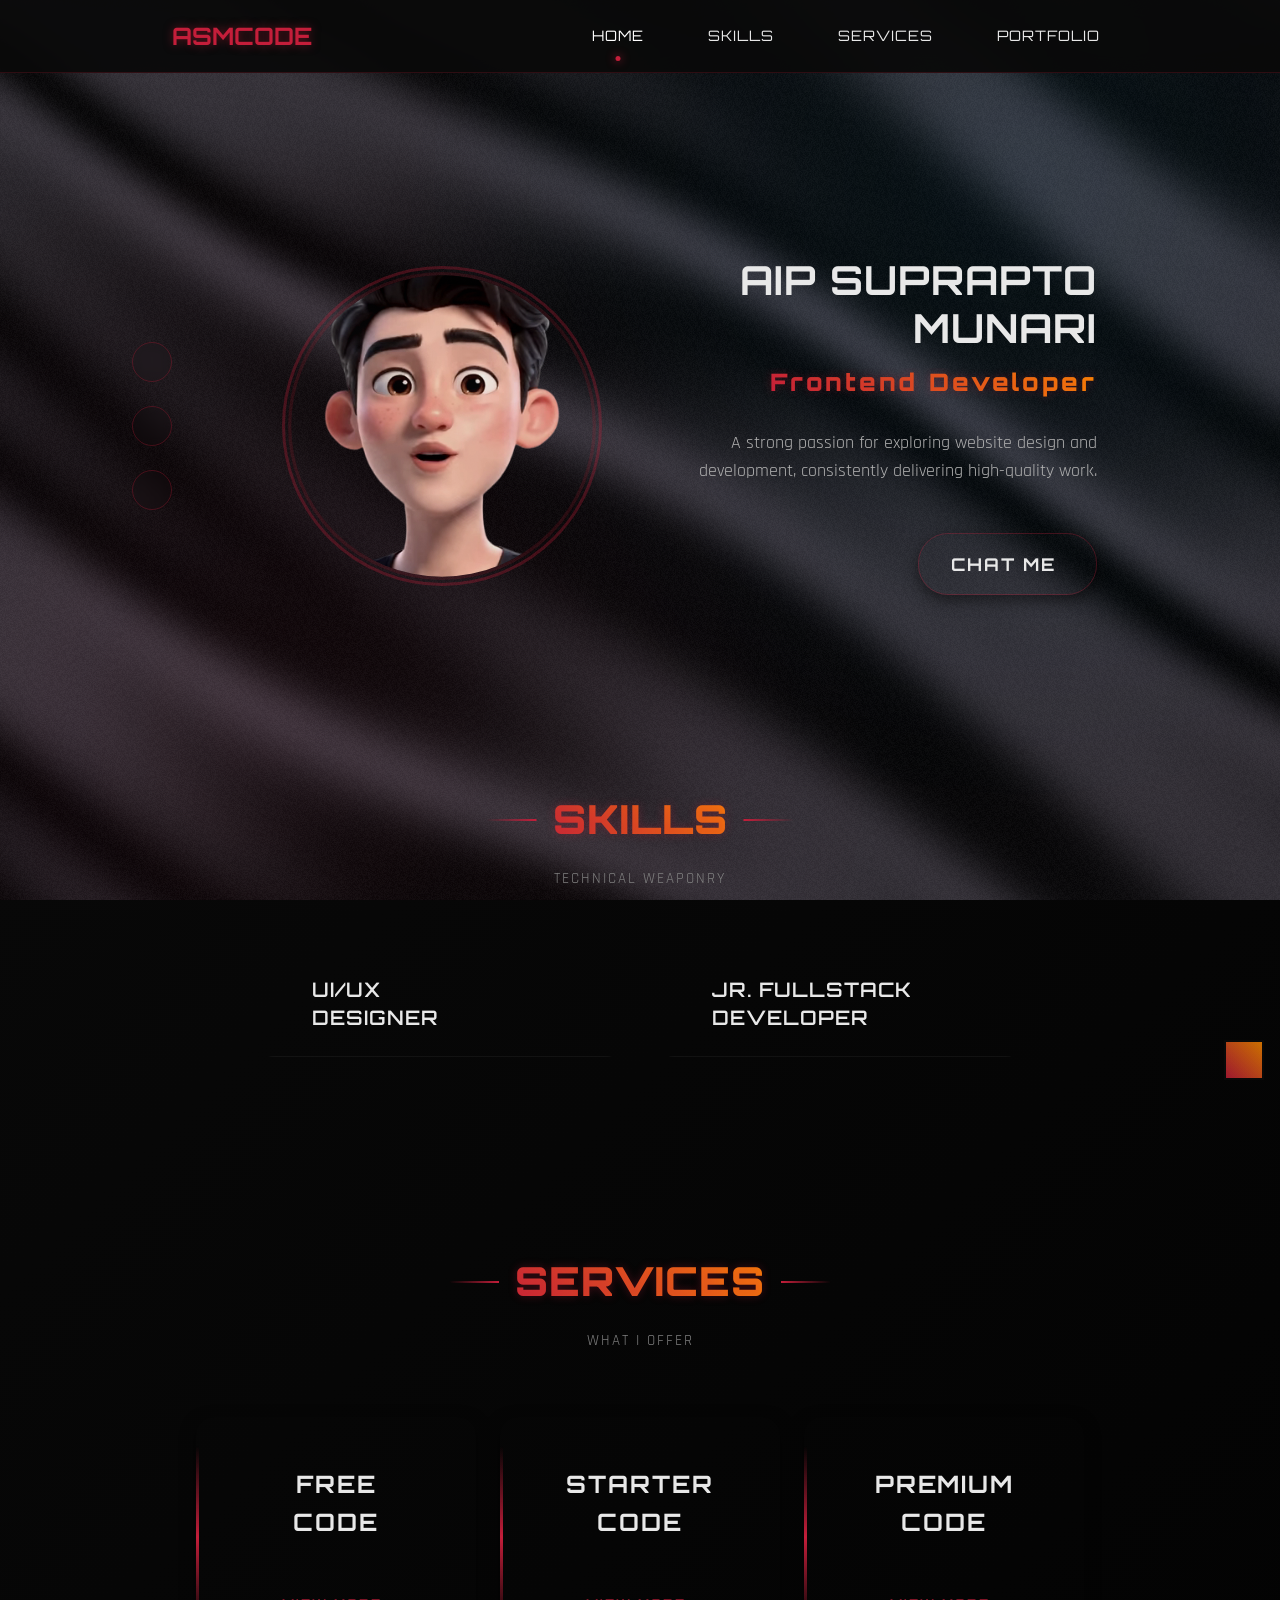
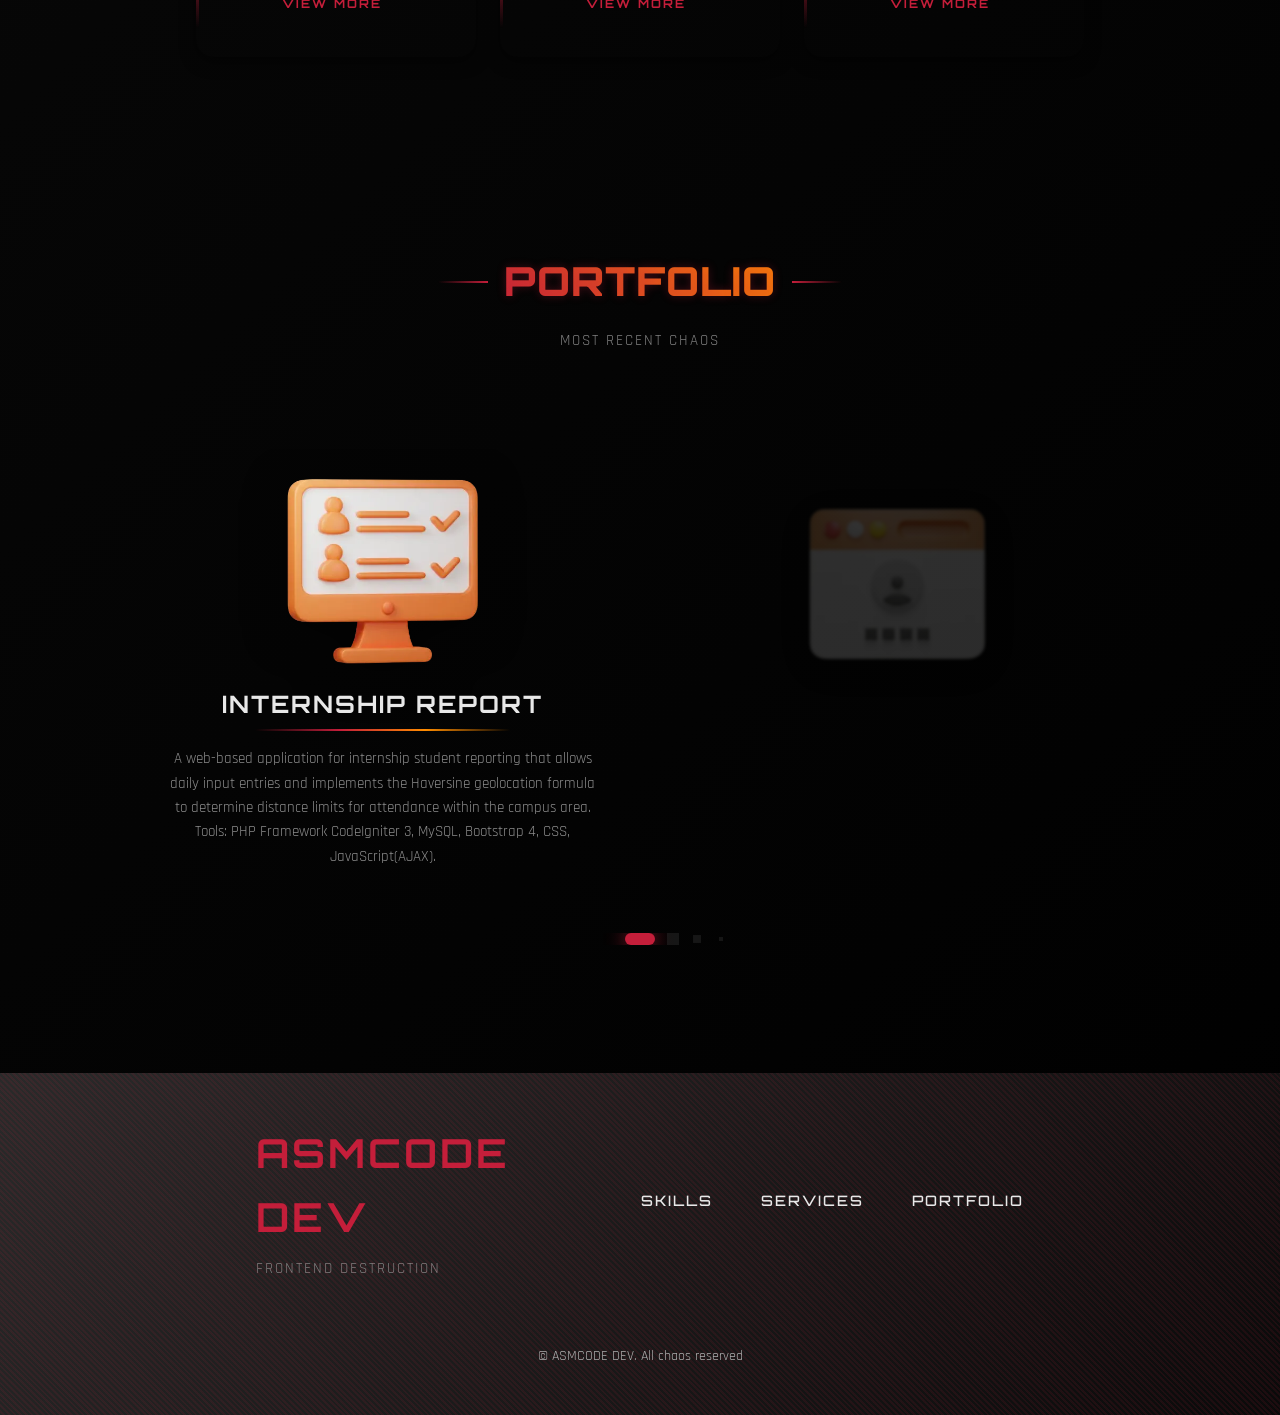
==== commit 6ee332d7: "Update index.html" ====
--- a/index.html
+++ b/index.html
@@ -99,9 +99,9 @@
             </div>
             
             <!-- Toggle Button -->
-            <div class="nav__toggle" id="nav-toggle">
+            <!-- <div class="nav__toggle" id="nav-toggle">
                 <i class="uil uil-apps"></i>
-            </div>
+            </div> -->
         </nav>
     </header>
 
@@ -616,3 +616,4 @@
     
 </body>
 </html>
+
--- a/assets/css/styles.css
+++ b/assets/css/styles.css
@@ -492,165 +492,221 @@
     color: var(--metal-primary);
 }
 
-/* ================= MOBILE NAV ================= */
+/* Desktop Navigation (769px ke atas) */
+@media screen and (min-width: 769px) {
+    .nav__menu {
+        margin-left: auto;
+    }
+    
+    .nav__list {
+        display: flex;
+        align-items: center;
+        gap: 2rem;
+    }
+    
+    .nav__item {
+        list-style: none;
+    }
+    
+    .nav__link {
+        display: flex;
+        align-items: center;
+        gap: 0.5rem;
+        padding: 0.5rem;
+        color: var(--metal-light);
+        font-family: var(--title-font);
+        font-size: 0.9rem;
+        font-weight: var(--font-medium);
+        text-transform: uppercase;
+        letter-spacing: 1px;
+        transition: all 0.3s ease;
+        position: relative;
+    }
+    
+    .nav__icon {
+        font-size: 1.2rem;
+        color: var(--metal-primary);
+        transition: all 0.3s ease;
+    }
+    
+    .nav__link:hover {
+        color: #fff;
+    }
+    
+    .nav__link:hover .nav__icon {
+        transform: translateY(-2px);
+        text-shadow: 0 0 10px var(--metal-primary);
+    }
+    
+    .nav__link:hover .nav__text {
+        text-shadow: 0 0 10px rgba(196, 30, 58, 0.5);
+    }
+    
+    /* Active link */
+    .active-link {
+        color: #fff;
+    }
+    
+    .active-link .nav__icon {
+        color: var(--metal-primary);
+        text-shadow: 0 0 10px var(--metal-primary);
+    }
+    
+    .active-link::after {
+        content: '';
+        position: absolute;
+        bottom: -5px;
+        left: 50%;
+        transform: translateX(-50%);
+        width: 5px;
+        height: 5px;
+        background-color: var(--metal-primary);
+        border-radius: 50%;
+        box-shadow: 0 0 10px var(--metal-primary);
+    }
+    
+    .nav__toggle {
+        display: none;
+    }
+}
+
+/* Mobile Navigation (768px ke bawah) */
 @media screen and (max-width: 768px) {
-
     .nav__menu {
-      position: fixed;
-      left: 0;
-      bottom: -100%;
-      width: 100%;
-      background: #0a0a0a;
-      padding: 1rem 1.5rem 1rem;
-      border-radius: 1.5rem 1.5rem 0 0;
-      border-top: 1px solid var(--metal-primary);
-      box-shadow: 0 -5px 30px rgba(196, 30, 58, 0.25);
-      transition: .35s ease;
-      z-index: 1000;
-    }
-  
+        position: fixed;
+        bottom: -100%;
+        left: 0;
+        width: 100%;
+        background: rgba(10, 10, 10, 0.95);
+        backdrop-filter: blur(10px);
+        padding: 2rem 1.5rem 1.5rem;
+        border-radius: 1.5rem 1.5rem 0 0;
+        border-top: 2px solid var(--metal-primary);
+        box-shadow: 0 -5px 30px rgba(196, 30, 58, 0.25);
+        transition: bottom 0.4s cubic-bezier(0.4, 0, 0.2, 1);
+        z-index: 1000;
+    }
+    
     .show-menu {
-      bottom: 0;
-    }
-  
+        bottom: 0;
+    }
+    
     .nav__list {
-      display: grid;
-      grid-template-columns: repeat(4, 1fr); 
-      gap: 1.8rem;
-      text-align: center;
-    }
-  
+        display: grid;
+        grid-template-columns: repeat(4, 1fr);
+        gap: 1rem;
+    }
+    
     .nav__item {
-      display: flex;
-      justify-content: center;
-    }
-  
+        list-style: none;
+    }
+    
     .nav__link {
-      display: flex;
-      flex-direction: column;
-      align-items: center;
-      gap: .4rem;
-      font-size: .7rem;
-      letter-spacing: 1px;
-      font-family: var(--title-font);
-      color: #aaa;
-      transition: .3s ease;
-    }
-  
+        display: flex;
+        flex-direction: column;
+        align-items: center;
+        gap: 0.4rem;
+        padding: 0.75rem 0.25rem;
+        color: #aaa;
+        font-family: var(--title-font);
+        font-size: 0.7rem;
+        font-weight: var(--font-medium);
+        text-transform: uppercase;
+        letter-spacing: 1px;
+        transition: all 0.3s ease;
+        border-radius: 12px;
+    }
+    
     .nav__icon {
-      font-size: 1.3rem;
-      color: var(--metal-primary);
-      transition: .3s ease;      
-    }
-  
+        font-size: 1.3rem;
+        color: var(--metal-primary);
+        transition: all 0.3s ease;
+    }
+    
     .nav__link:hover {
-      color: #fff;
-    }
-  
+        color: #fff;
+        background: rgba(196, 30, 58, 0.1);
+    }
+    
     .nav__link:hover .nav__icon {
-      transform: translateY(-3px);
-      text-shadow: 0 0 10px var(--metal-primary);
-    }
-  
-    /* ACTIVE */
+        transform: translateY(-3px);
+        text-shadow: 0 0 10px var(--metal-primary);
+    }
+    
+    /* Active link untuk mobile */
     .active-link {
-      color: #fff;
-    }
-  
+        color: #fff;
+    }
+    
     .active-link .nav__icon {
-      text-shadow: 0 0 12px var(--metal-primary);
-    }
-  
+        text-shadow: 0 0 12px var(--metal-primary);
+    }
+    
+    /* Close button */
     .nav__close {
-      position: absolute;
-      right: 1.2rem;
-      top: 1rem;
-      font-size: 1.5rem;
-      color: var(--metal-primary);
-      cursor: pointer;
-      transition: .3s ease;
-    }
-  
+        position: absolute;
+        top: 1rem;
+        right: 1.2rem;
+        font-size: 1.5rem;
+        color: var(--metal-primary);
+        cursor: pointer;
+        transition: all 0.3s ease;
+    }
+    
     .nav__close:hover {
-      transform: rotate(90deg);
-    }
-  
-    .nav__toggle {
-      font-size: 1.3rem;
-      color: var(--metal-light);
-    }
-  }
-
-.nav__link {
-    display: flex;
-    flex-direction: column;
-    align-items: center;
-    font-size: var(--small-font-size);
-    color: var(--metal-light);
-    font-weight: var(--font-medium);
-    transition: all 0.3s ease;
-    position: relative;
-    padding: 0.5rem;
-}
-
-.nav__link:hover {
-    color: var(--metal-primary);    
-}
-
-.nav__link:hover .nav__text {
-    text-shadow: 0 0 10px rgba(196, 30, 58, 0.5);
-}
-
-.nav__text {
-    font-family: var(--title-font);
-    font-size: 0.7rem;
-    letter-spacing: 1px;
-}
-
-.nav__close {
-    position: absolute;
-    right: 1.3rem;
-    bottom: .5rem;
-    font-size: 1.5rem;
-    cursor: pointer;
-    color: var(--metal-primary);
-}
-
-.nav__close:hover {
-    color: var(--first-color-alt);
-}
-
-/* show menu */
-.show-menu {
-    bottom: 0;
-}
-
-.nav__btns {
-    display: flex;
-    align-items: center;
-}
-
-/* show menu */
-.show-menu {
-    bottom: 0;
-}
-
-/* Active link */
-.active-link {
-    color: var(--metal-primary);
-}
-
-.active-link::after {
-    content: '';
-    position: absolute;
-    bottom: 0;
-    left: 50%;
-    transform: translateX(-50%);
-    width: 5px;
-    height: 5px;
-    background-color: var(--metal-primary);
-    border-radius: 50%;
-    box-shadow: 0 0 10px var(--metal-primary);
+        transform: rotate(90deg);
+    }
+}
+
+/* Small Mobile (480px ke bawah) */
+@media screen and (max-width: 480px) {
+    .nav__menu {
+        padding: 1.5rem 1rem 1rem;
+    }
+    
+    .nav__list {
+        grid-template-columns: repeat(4, 1fr);
+        gap: 0.5rem;
+    }
+    
+    .nav__link {
+        padding: 0.5rem 0.1rem;
+        font-size: 0.6rem;
+    }
+    
+    .nav__icon {
+        font-size: 1.2rem;
+    }
+    
+    .nav__close {
+        top: 0.75rem;
+        right: 1rem;
+        font-size: 1.3rem;
+    }
+}
+
+/* Extra Small Mobile (350px ke bawah) */
+@media screen and (max-width: 350px) {
+    .nav__menu {
+        padding: 1.2rem 0.75rem 0.75rem;
+    }
+    
+    .nav__list {
+        gap: 0.25rem;
+    }
+    
+    .nav__link {
+        padding: 0.4rem 0;
+        font-size: 0.55rem;
+    }
+    
+    .nav__icon {
+        font-size: 1.1rem;
+    }
+    
+    .nav__text {
+        letter-spacing: 0.5px;
+    }
 }
 
 /* Change background header */
@@ -705,90 +761,16 @@
     }
 }
 
-/*==================== HOME - LAYOUT BARU ====================*/
-.home__container {
-    gap: 1rem;
-    position: relative;
-    max-width: 1200px;
-    margin: 0 auto;
-    padding: 0 2rem;
-}
-
-.home__content {
-    display: grid;
-    grid-template-columns: auto 1fr auto;
-    gap: 4rem;
-    padding-top: 5rem;
-    justify-content: center;
-    align-items: start;
-}
-
-/* Social Icons - Kiri */
-.home__social {
-    display: grid;
-    grid-template-columns: max-content;
-    row-gap: 1.5rem;
-    justify-self: start;
-    align-self: center;
-    transform: translateX(60px);   
-}
-
-.home__social-icon {
-    font-size: 1.25rem;
-    color: var(--metal-light);
-    transition: all 0.3s ease;
-    width: 40px;
-    height: 40px;
-    display: flex;
-    align-items: center;
-    justify-content: center;
-    border-radius: 50%;
-    background: transparent;
-    backdrop-filter: blur(5px);
-    border: 1px solid rgba(196, 30, 58, 0.3);
-}
-
-.home__social-icon:hover {
-    color: var(--metal-primary);
-    background: rgba(196, 30, 58, 0.2);
-    transform: scale(1.1) rotate(5deg);
-    box-shadow: 0 0 15px rgba(196, 30, 58, 0.5);
-    border-color: var(--metal-primary);
-}
-
-/* Profile Image - Tengah */
-.home__img {
-    display: flex;
-    justify-content: center;
-    align-items: center;
-    position: relative;
-    grid-column: 2 / 3;
-    justify-self: center;
-}
-
-.profile-image-container {
-    position: relative;
-    display: flex;
-    flex-direction: column;
-    align-items: center;
-    justify-content: center;
-    width: 100%;
-    height: 100%;
-}
-
-.profile-image-wrapper {
-    position: relative;
-    width: 300px;
-    height: 300px;
-    display: flex;
-    align-items: center;
-    justify-content: center;
+/* ================= GLOBAL PROFILE FIX ================= */
+.profile-image-wrapper:hover .profile-video {
+    transform: scale(1.05);
+    opacity: 1;
+    filter: grayscale(0%) contrast(120%);
+    border-color: rgba(196, 30, 58, 0.4);
 }
 
 .profile-video {
-    width: 280px;
-    height: 280px;
-    border-radius: 50%;
+    border-radius: 50% !important;    
     object-fit: cover;
     object-position: center 20%;
     transform: scale(1.1);
@@ -800,363 +782,612 @@
     border: 3px solid rgba(196, 30, 58, 0.2);
 }
 
-/* Hover effect tetap sama */
-.profile-image-wrapper:hover .profile-video {
-    transform: scale(1.05);
-    opacity: 1;
-    filter: grayscale(0%) contrast(120%);
-    border-color: rgba(196, 30, 58, 0.4);
-}
-
-.voice-active .profile-border {
-    border-color: var(--metal-primary);
-    box-shadow: 0 0 25px var(--metal-primary);
-    transition: all 0.3s ease;
-}
-
-.profile-image {
-    width: 250px;
-    height: 250px;
-    border-radius: 50%;
-    object-fit: cover;
-    opacity: 0.9;
-    filter: grayscale(20%) contrast(110%);
-    transition: all 0.4s ease;
-    position: relative;
-    z-index: 2;
-    border: 3px solid rgba(196, 30, 58, 0.2);
-}
-
-.profile-border {
-    position: absolute;
-    top: 0;
-    left: 0;
-    width: 100%;
-    height: 100%;
-    border-radius: 50%;
-    border: 3px solid rgba(196, 30, 58, 0.3);
-    animation: rotateBorder 10s linear infinite;
-    z-index: 1;
-}
-
-/* Hover effect untuk profile image */
-.profile-image-wrapper:hover .profile-image {
-    transform: scale(1.05);
-    opacity: 1;
-    filter: grayscale(0%) contrast(120%);
-    border-color: rgba(196, 30, 58, 0.4);
-}
-
-.profile-image-wrapper:hover .profile-border {
-    animation: rotateBorderHover 5s linear infinite;
-    border-width: 4px;
-    border-color: var(--metal-primary);
-}
-
-/* Personality Traits Popup */
-.personality-traits {
-    position: absolute;
-    top: 50%;
-    left: 50%;
-    transform: translate(-50%, -50%);
-    pointer-events: none;
-    z-index: 3;
-    width: 100%;
-    height: 100%;
-}
-
-.personality-trait {
-    position: absolute;
-    top: 50%;
-    left: 50%;
-    transform: translate(-50%, -50%);
-    opacity: 0;
-    font-family: var(--title-font);
-    font-weight: var(--font-bold);
-    color: var(--metal-primary);
-    text-transform: uppercase;
-    letter-spacing: 2px;
-    font-size: 1.3rem;
-    text-shadow: 0 0 10px rgba(196, 30, 58, 0.7);
-    white-space: nowrap;
-    transition: all 0.5s cubic-bezier(0.4, 0, 0.2, 1);
-    z-index: 4;
-    padding: 0.5rem 1rem;
-    background: rgba(10, 10, 10, 0.8);
-    border-radius: 4px;
-    border: 1px solid rgba(196, 30, 58, 0.3);
-}
-
-.personality-trait.visible {
-    opacity: 1;
-    transform: translate(-50%, -50%) scale(1.2);
-}
-
-/* Home Data - Kanan */
-.home__data {
-    text-align: right;
-    display: flex;
-    flex-direction: column;
-    align-items: flex-end;
-    justify-content: center;
-    padding-left: 0;
-    grid-column: 3 / 4;
-    justify-self: end;
-    width: 100%;
-}
-
-.home__title {
-    font-size: 40px;
-    margin-bottom: var(--mb-1);
-    text-align: right;
-    width: 100%;
-    line-height: 1.2;
-
-}
-
-.animated-subtitle {
-    height: 45px;
-    margin-bottom: var(--mb-1);
-    overflow: hidden;
-    position: relative;
-    width: 100%;
-    display: flex;
-    justify-content: flex-end;
-    align-items: center;
-}
-
+/* ================= ROTATING TEXT GLOBAL COLOR ================= */
 .rotating-text {
-    font-size: var(--h2-font-size);
-    font-weight: var(--font-bold);
-    color: var(--metal-primary);
-    position: absolute;
-    right: 0;
-    opacity: 0;
-    transform: translateY(20px);
-    transition: all 0.5s ease;
-    text-align: right;
-    white-space: nowrap;
-    text-shadow: 0 0 10px rgba(196, 30, 58, 0.5);
-}
-
-.rotating-text.active {
-    opacity: 1;
-    transform: translateY(0);
-}
-
-.home__description {
-    text-align: right;
-    margin-bottom: var(--mb-2);
-    max-width: 500px;
-    width: 100%;
-    font-size: var(--normal-font-size);
-    line-height: 1.6;
-    color: var(--text-color);
-}
-
-.button.button--flex {
-    align-self: flex-end;
-    margin-top: var(--mb-1);
-}
-
-/* Glitch animation */
-@keyframes glitch {
-    0%, 100% { transform: translate(0); }
-    25% { transform: translate(-2px, 2px); }
-    50% { transform: translate(2px, -2px); }
-    75% { transform: translate(-2px, -2px); }
-}
-
-.metal-title {
-    font-size: var(--big-font-size);
-    background: linear-gradient(45deg, var(--metal-primary), var(--metal-secondary));
-    -webkit-background-clip: text;
-    background-clip: text;
-    color: transparent;
-    margin-bottom: var(--mb-0-5);
-    text-shadow: 0 0 20px rgba(196, 30, 58, 0.3);
-    animation: glitch 2s infinite;
-}
-
-.home__subtitle {
-    font-size: var(--h3-font-size);
-    color: var(--metal-light);
-    /* font-weight: var(--font-medium); */
-    font-weight: var(--font-black);
-    margin-bottom: var(--mb-1);
-    font-family: var(--title-font);
-    letter-spacing: 3px;
-
-    background: linear-gradient(45deg, var(--metal-primary), var(--metal-secondary));
-    -webkit-background-clip: text;
-    background-clip: text;
-    color: transparent;
-    text-shadow: 0 0 10px rgba(196, 30, 58, 0.3);
-}
-
-.home__scroll {
-    display: none;
-}
-
-/* Responsive untuk mobile - Social icons di bawah gambar profile */
+    background: linear-gradient(
+        45deg,
+        var(--metal-primary),
+        var(--metal-secondary)
+    ) !important;
+    -webkit-background-clip: text !important;
+    background-clip: text !important;
+    color: transparent !important;
+    text-shadow: 0 0 10px rgba(196, 30, 58, 0.4);
+}
+
+/* ==================== HOME RESPONSIVE FINAL ==================== */
+/* Desktop (1024px ke atas) */
+@media screen and (min-width: 1024px) {
+    .home__container {
+        gap: 1rem;
+        position: relative;
+        max-width: 1200px;
+        margin: 0 auto;
+        padding: 0 2rem;
+    }
+    
+    .home__content {
+        display: grid;
+        grid-template-columns: auto 1fr auto;
+        gap: 4rem;
+        padding-top: 5rem;
+        justify-content: center;
+        align-items: start;
+    }
+    
+    /* Social Icons - Kiri */
+    .home__social {
+        display: grid;
+        grid-template-columns: max-content;
+        row-gap: 1.5rem;
+        justify-self: start;
+        align-self: center;
+        transform: translateX(60px);   
+    }
+    
+    .home__social-icon {
+        font-size: 1.25rem;
+        color: var(--metal-light);
+        transition: all 0.3s ease;
+        width: 40px;
+        height: 40px;
+        display: flex;
+        align-items: center;
+        justify-content: center;
+        border-radius: 50%;
+        background: transparent;
+        backdrop-filter: blur(5px);
+        border: 1px solid rgba(196, 30, 58, 0.3);
+    }
+    
+    .home__social-icon:hover {
+        color: var(--metal-primary);
+        background: rgba(196, 30, 58, 0.2);
+        transform: scale(1.1) rotate(5deg);
+        box-shadow: 0 0 15px rgba(196, 30, 58, 0.5);
+        border-color: var(--metal-primary);
+    }
+    
+    /* Profile Image - Tengah */
+    .home__img {
+        display: flex;
+        justify-content: center;
+        align-items: center;
+        position: relative;
+        grid-column: 2 / 3;
+        justify-self: center;
+    }
+    
+    .profile-image-container {
+        position: relative;
+        display: flex;
+        flex-direction: column;
+        align-items: center;
+        justify-content: center;
+        width: 100%;
+        height: 100%;
+    }
+    
+    .profile-image-wrapper {
+        position: relative;
+        width: 300px;
+        height: 300px;
+        display: flex;
+        align-items: center;
+        justify-content: center;
+    }
+    
+    .profile-video {
+        width: 280px;
+        height: 280px;
+        border-radius: 50%;
+        object-fit: cover;
+        object-position: center 20%;
+        transform: scale(1.1);
+        opacity: 0.9;
+        filter: grayscale(20%) contrast(110%);
+        transition: all 0.4s ease;
+        position: relative;
+        z-index: 2;
+        border: 3px solid rgba(196, 30, 58, 0.2);
+    }
+    
+    /* Hover effect tetap sama */
+    .profile-image-wrapper:hover .profile-video {
+        transform: scale(1.05);
+        opacity: 1;
+        filter: grayscale(0%) contrast(120%);
+        border-color: rgba(196, 30, 58, 0.4);
+    }
+    
+    .voice-active .profile-border {
+        border-color: var(--metal-primary);
+        box-shadow: 0 0 25px var(--metal-primary);
+        transition: all 0.3s ease;
+    }
+    
+    .profile-image {
+        width: 250px;
+        height: 250px;
+        border-radius: 50%;
+        object-fit: cover;
+        opacity: 0.9;
+        filter: grayscale(20%) contrast(110%);
+        transition: all 0.4s ease;
+        position: relative;
+        z-index: 2;
+        border: 3px solid rgba(196, 30, 58, 0.2);
+    }
+    
+    .profile-border {
+        position: absolute;
+        top: 0;
+        left: 0;
+        width: 100%;
+        height: 100%;
+        border-radius: 50%;
+        border: 3px solid rgba(196, 30, 58, 0.3);
+        animation: rotateBorder 10s linear infinite;
+        z-index: 1;
+    }
+    
+    /* Hover effect untuk profile image */
+    .profile-image-wrapper:hover .profile-image {
+        transform: scale(1.05);
+        opacity: 1;
+        filter: grayscale(0%) contrast(120%);
+        border-color: rgba(196, 30, 58, 0.4);
+    }
+    
+    .profile-image-wrapper:hover .profile-border {
+        animation: rotateBorderHover 5s linear infinite;
+        border-width: 4px;
+        border-color: var(--metal-primary);
+    }
+    
+    /* Personality Traits Popup */
+    .personality-traits {
+        position: absolute;
+        top: 50%;
+        left: 50%;
+        transform: translate(-50%, -50%);
+        pointer-events: none;
+        z-index: 3;
+        width: 100%;
+        height: 100%;
+    }
+    
+    .personality-trait {
+        position: absolute;
+        top: 50%;
+        left: 50%;
+        transform: translate(-50%, -50%);
+        opacity: 0;
+        font-family: var(--title-font);
+        font-weight: var(--font-bold);
+        color: var(--metal-primary);
+        text-transform: uppercase;
+        letter-spacing: 2px;
+        font-size: 1.3rem;
+        text-shadow: 0 0 10px rgba(196, 30, 58, 0.7);
+        white-space: nowrap;
+        transition: all 0.5s cubic-bezier(0.4, 0, 0.2, 1);
+        z-index: 4;
+        padding: 0.5rem 1rem;
+        background: rgba(10, 10, 10, 0.8);
+        border-radius: 4px;
+        border: 1px solid rgba(196, 30, 58, 0.3);
+    }
+    
+    .personality-trait.visible {
+        opacity: 1;
+        transform: translate(-50%, -50%) scale(1.2);
+    }
+    
+    /* Home Data - Kanan */
+    .home__data {
+        text-align: right;
+        display: flex;
+        flex-direction: column;
+        align-items: flex-end;
+        justify-content: center;
+        padding-left: 0;
+        grid-column: 3 / 4;
+        justify-self: end;
+        width: 100%;
+    }
+    
+    .home__title {
+        font-size: 40px;
+        margin-bottom: var(--mb-1);
+        text-align: right;
+        width: 100%;
+        line-height: 1.2;
+    
+    }
+    
+    .animated-subtitle {
+        height: 45px;
+        margin-bottom: var(--mb-1);
+        overflow: hidden;
+        position: relative;
+        width: 100%;
+        display: flex;
+        justify-content: flex-end;
+        align-items: center;
+    }
+    
+    .rotating-text {
+        font-size: var(--h2-font-size);
+        font-weight: var(--font-bold);
+        color: var(--metal-primary);
+        position: absolute;
+        right: 0;
+        opacity: 0;
+        transform: translateY(20px);
+        transition: all 0.5s ease;
+        text-align: right;
+        white-space: nowrap;
+        text-shadow: 0 0 10px rgba(196, 30, 58, 0.5);
+    }
+    
+    .rotating-text.active {
+        opacity: 1;
+        transform: translateY(0);
+    }
+    
+    .home__description {
+        text-align: right;
+        margin-bottom: var(--mb-2);
+        max-width: 500px;
+        width: 100%;
+        font-size: var(--normal-font-size);
+        line-height: 1.6;
+        color: var(--text-color);
+    }
+    
+    .button.button--flex {
+        align-self: flex-end;
+        margin-top: var(--mb-1);
+    }
+    
+    /* Glitch animation */
+    @keyframes glitch {
+        0%, 100% { transform: translate(0); }
+        25% { transform: translate(-2px, 2px); }
+        50% { transform: translate(2px, -2px); }
+        75% { transform: translate(-2px, -2px); }
+    }
+    
+    .metal-title {
+        font-size: var(--big-font-size);
+        background: linear-gradient(45deg, var(--metal-primary), var(--metal-secondary));
+        -webkit-background-clip: text;
+        background-clip: text;
+        color: transparent;
+        margin-bottom: var(--mb-0-5);
+        text-shadow: 0 0 20px rgba(196, 30, 58, 0.3);
+        animation: glitch 2s infinite;
+    }
+    
+    .home__subtitle {
+        font-size: var(--h3-font-size);
+        color: var(--metal-light);        
+        font-weight: var(--font-black);
+        margin-bottom: var(--mb-1);
+        font-family: var(--title-font);
+        letter-spacing: 3px;
+    
+        background: linear-gradient(45deg, var(--metal-primary), var(--metal-secondary));
+        -webkit-background-clip: text;
+        background-clip: text;
+        color: transparent;
+        text-shadow: 0 0 10px rgba(196, 30, 58, 0.3);
+    }
+    
+    .home__scroll {
+        display: none;
+    }
+}
+
+/* Tablet (768px - 1023px) */
+@media screen and (min-width: 768px) and (max-width: 1023px) {
+    .home__content {
+        display: flex !important;
+        flex-direction: column !important;
+        gap: 2rem;
+        padding-top: 6rem;
+    }
+    
+    .home__img {
+        order: 1 !important;
+        margin-bottom: 0.5rem;
+    }
+    
+    .home__data {
+        order: 2 !important;
+        text-align: center !important;
+        align-items: center !important;
+        padding: 0 2rem;
+    }
+    
+    .home__social {
+        order: 3 !important;
+        display: grid !important;
+        grid-template-columns: repeat(3, max-content) !important;
+        justify-content: center !important;
+        gap: 2rem !important;
+        margin-top: 1rem !important;
+        transform: none !important;
+    }
+
+    .home__social-icon:hover {
+        transform: scale(1.1) rotate(5deg);
+    }
+    
+    .profile-image-wrapper {
+        width: 260px;
+        height: 260px;
+        margin: 0 auto;
+    }
+    
+    .profile-video {
+        width: 240px;
+        height: 240px;
+    }
+    
+    .home__title {
+        font-size: 2.2rem;
+        text-align: center !important;
+    }
+    
+    .home__title-line {
+        display: block;
+    }
+
+    .home__subtitle {
+        font-size: var(--h3-font-size);
+        color: var(--metal-light);        
+        font-weight: var(--font-black);
+        margin-bottom: var(--mb-1);
+        font-family: var(--title-font);
+        letter-spacing: 3px;
+    
+        background: linear-gradient(45deg, var(--metal-primary), var(--metal-secondary));
+        -webkit-background-clip: text;
+        background-clip: text;
+        color: transparent;
+        text-shadow: 0 0 10px rgba(196, 30, 58, 0.3);
+    }
+    
+    .animated-subtitle {
+        justify-content: center !important;
+    }
+    
+    .rotating-text {
+        position: relative !important;
+        left: auto !important;
+        right: auto !important;
+        transform: none !important;
+        text-align: center !important;
+    }
+    
+    .home__description {
+        text-align: center !important;
+        max-width: 500px;
+        margin-left: auto;
+        margin-right: auto;
+    }
+    
+    .button.button--flex {
+        align-self: center !important;
+        margin: 0 auto;
+    }
+    
+    .trait-item {
+        display: none !important;
+    }
+
+     /* Personality traits adjustment untuk mobile */
+     .personality-trait {
+        font-size: 0.9rem;
+        padding: 0.25rem 0.6rem;
+    }
+}
+
+/* Mobile (max-width: 767px) */
 @media screen and (max-width: 767px) {
     .home__content {
-        grid-template-columns: 1fr;
+        display: flex !important;
+        flex-direction: column !important;
         gap: 1.5rem;
         padding-top: 4rem;
     }
     
-    /* Social icons - Posisi di bawah gambar */
+    /* Urutan */
+    .home__img {
+        order: 1 !important;
+        margin-bottom: 0.5rem;
+    }
+    
+    .home__data {
+        order: 2 !important;
+        text-align: center !important;
+        align-items: center !important;
+        padding: 0 1rem;
+    }
+    
     .home__social {
-        grid-template-columns: repeat(3, max-content);
-        justify-content: center;
-        gap: 2rem;
-        order: 3;
-        margin-top: 1rem;
-        width: 100%;
-    }
-    
-    /* Gambar profile - Urutan pertama */
-    .home__img {
-        grid-column: 1;
-        justify-self: center;
-        order: 1;
-    }
-    
-    /* Data profile - Urutan kedua */
-    .home__data {
-        grid-column: 1;
-        text-align: center;
-        align-items: center;
-        justify-self: center;
-        padding: 0 1rem;
-        order: 2;
-    }
-    
-    /* Perbaikan ukuran profile image untuk mobile */
-    .profile-image-wrapper {
-        width: 220px;
-        height: 220px;
-    }
-    
-    .profile-image {
-        width: 180px;
-        height: 180px;
-    }
-    
-    /* Styling untuk home__title di mobile */
-    .home__title {
-        font-size: 2rem;
-        text-align: center;
-        line-height: 1.3;
-    }
-    
-    .home__title-line {
-        display: block;
-    }
-    
-    /* Subtitle animation di mobile */
-    .animated-subtitle {
-        justify-content: center;
-        height: 35px;
-    }
-    
-    .rotating-text {
-        font-size: var(--h3-font-size);
-        right: auto;
-        left: 50%;
-        transform: translateX(-50%) translateY(20px);
-    }
-    
-    .rotating-text.active {
-        transform: translateX(-50%) translateY(0);
-    }
-    
-    /* Description di mobile */
-    .home__description {
-        text-align: center;
-        font-size: 0.95rem;
-        max-width: 100%;
-        padding: 0 0.5rem;
-    }
-    
-    /* Button di mobile */
-    .button.button--flex {
-        align-self: center;
-    }
-    
-    /* Personality traits adjustment untuk mobile */
-    .personality-trait {
-        font-size: 0.9rem;
-        padding: 0.25rem 0.6rem;
-    }
-}
-
-/* Untuk perangkat sangat kecil (max-width: 480px) */
-@media screen and (max-width: 480px) {
-    .home__content {
-        gap: 1.25rem;
-    }
-    
-    .profile-image-wrapper {
-        width: 180px;
-        height: 180px;
-    }
-    
-    .profile-image {
-        width: 140px;
-        height: 140px;
-    }
-    
-    .home__social {
-        gap: 1.5rem;
-    }
-    
+        order: 3 !important;
+        display: grid !important;
+        grid-template-columns: repeat(3, max-content) !important;
+        justify-content: center !important;
+        gap: 1.5rem !important;
+        margin-top: 1rem !important;
+        transform: none !important;
+    }
+
+    .home__social-icon:hover {
+        transform: scale(1.1) rotate(5deg);
+    }
+    
+    /* Social icons */
     .home__social-icon {
         width: 40px;
         height: 40px;
-        font-size: 1.1rem;
+    }
+    
+    /* Title */
+    .home__title {
+        font-size: 2rem;
+        text-align: center !important;
+        line-height: 1.2;
+    }
+    
+    .home__title-line {
+        display: block;
+    }
+
+    .home__subtitle {
+        font-size: var(--h3-font-size);
+        color: var(--metal-light);        
+        font-weight: var(--font-black);
+        margin-bottom: var(--mb-1);
+        font-family: var(--title-font);
+        letter-spacing: 3px;
+    
+        background: linear-gradient(45deg, var(--metal-primary), var(--metal-secondary));
+        -webkit-background-clip: text;
+        background-clip: text;
+        color: transparent;
+        text-shadow: 0 0 10px rgba(196, 30, 58, 0.3);
+    }
+    
+    /* Subtitle */
+    .animated-subtitle {
+        justify-content: center !important;
+        height: auto;
+        min-height: 40px;
+    }
+    
+    .rotating-text {
+        position: relative !important;
+        left: auto !important;
+        right: auto !important;
+        transform: none !important;
+        text-align: center !important;
+        font-size: 1.2rem;
+        white-space: normal;
+    }
+    
+    /* Description */
+    .home__description {
+        text-align: center !important;
+        max-width: 450px;
+        margin-left: auto;
+        margin-right: auto;
+        font-size: 0.95rem;
+    }
+    
+    /* Button */
+    .button.button--flex {
+        align-self: center !important;
+        margin: 0 auto;
+    }
+    
+    /* Profile image */
+    .profile-image-wrapper {
+        width: 200px;
+        height: 200px;
+        margin: 0 auto;
+    }
+    
+    .profile-video {
+        width: 180px;
+        height: 180px;
+    }
+    
+    /* Sembunyikan elemen */
+    .trait-item {
+        display: none !important;
+    }
+    
+    .profile-border {
+        display: none !important;
+    }
+}
+
+/* Small Mobile (480px ke bawah) */
+@media screen and (max-width: 480px) {
+    .profile-image-wrapper {
+        width: 160px;
+        height: 160px;
+    }
+    
+    .profile-video {
+        width: 140px;
+        height: 140px;
     }
     
     .home__title {
         font-size: 1.6rem;
     }
     
+    .rotating-text {
+        font-size: 1rem;
+    }
+    
     .home__description {
-        font-size: 0.9rem;
-    }
-    
+        font-size: 0.85rem;
+        max-width: 350px;
+    }
+    
+    .home__social {
+        gap: 1.2rem !important;
+    }
+    
+    .home__social-icon {
+        width: 36px;
+        height: 36px;
+        font-size: 1rem;
+    }
+
     .personality-trait {
         font-size: 0.8rem;
         padding: 0.2rem 0.5rem;
     }
 }
 
-/* Untuk perangkat sangat kecil (max-width: 350px) */
-@media screen and (max-width: 350px) {
+/* Extra Small Mobile (360px ke bawah) */
+@media screen and (max-width: 360px) {
     .profile-image-wrapper {
-        width: 150px;
-        height: 150px;
-    }
-    
-    .profile-image {
+        width: 140px;
+        height: 140px;
+    }
+    
+    .profile-video {
         width: 120px;
         height: 120px;
     }
     
-    .home__social {
-        gap: 1rem;
-    }
-    
-    .home__social-icon {
-        width: 35px;
-        height: 35px;
-        font-size: 1rem;
-    }
-    
     .home__title {
         font-size: 1.4rem;
     }
+    
+    .rotating-text {
+        font-size: 0.9rem;
+    }
+    
+    .home__description {
+        font-size: 0.8rem;
+        max-width: 280px;
+    }
+    
+    .home__social-icon {
+        width: 32px;
+        height: 32px;
+    }
+
 }
 
 /*==================== SCRIBBLE ARROW PERSONALITY TRAITS ====================*/
@@ -1971,6 +2202,18 @@
 
 /*==================== SERVICES MODAL ====================*/
 .services__modal {
+    padding: 1rem;
+}
+
+.services__modal-content {
+    width: 100%;
+    max-width: 500px;
+    max-height: 90vh;        
+    overflow-y: auto;        
+    -webkit-overflow-scrolling: touch;
+}
+
+.services__modal {
     position: fixed;
     top: 0;
     left: 0;
@@ -2097,6 +2340,15 @@
     transition: all 0.4s ease 0.3s;
 }
 
+.services__modal-content::-webkit-scrollbar {
+    width: 6px;
+}
+
+.services__modal-content::-webkit-scrollbar-thumb {
+    background: var(--metal-primary);
+    border-radius: 10px;
+}
+
 .services__modal.active-modal .services__modal-close {
     opacity: 1;
     transform: rotate(0) scale(1);
@@ -2134,6 +2386,89 @@
 .active-modal {
     opacity: 1;
     visibility: visible;
+}
+
+@media screen and (max-width: 768px) {
+
+    .services__modal-content {
+        max-width: 95%;
+        padding: 2rem 1.5rem;
+        border-width: 1.5px;
+    }
+
+    .services__modal-title {
+        font-size: 1.3rem;
+        text-align: center;
+        letter-spacing: 1.5px;
+    }
+
+    .services__modal-service {
+        align-items: flex-start;
+    }
+
+    .services__modal-service p {
+        font-size: 0.95rem;
+        line-height: 1.5;
+    }
+
+    .services__modal-close {
+        width: 36px;
+        height: 36px;
+        font-size: 1.5rem;
+        top: 0.8rem;
+        right: 0.8rem;
+    }
+}
+
+@media screen and (max-width: 480px) {
+
+    .services__modal-content {
+        padding: 1.5rem 1.2rem;
+        max-height: 85vh;
+    }
+
+    .services__modal-title {
+        font-size: 1.1rem;
+        letter-spacing: 1px;
+    }
+
+    .services__modal-service {
+        gap: 0.6rem;
+    }
+
+    .services__modal-service p {
+        font-size: 0.85rem;
+    }
+
+    .services__modal-icon {
+        font-size: 1.1rem;
+    }
+}
+
+@media screen and (max-width: 360px) {
+
+    .services__modal-content {
+        padding: 1.2rem 1rem;
+    }
+
+    .services__modal-service {
+        gap: 0.5rem;
+    }
+
+    .services__modal-service p {
+        font-size: 0.8rem;
+        line-height: 1.4;
+    }
+
+    .services__modal-title {
+        font-size: 1rem;
+    }
+
+    .services__modal-close {
+        width: 32px;
+        height: 32px;
+        font-size: 1.3rem;
+    }
 }
 
 /*==================== PORTFOLIO ====================*/
@@ -3195,3 +3530,1150 @@
         grid-template-columns: repeat(2, 1fr);
     }
 }}
+
+/* ==================== MAIN LAYOUT ==================== */
+/* Desktop Menengah (1024px - 1199px) */
+@media screen and (max-width: 1199px) {
+    .home__container {
+        max-width: 1100px;
+        padding: 0 2rem;
+    }
+    
+    .home__content {
+        grid-template-columns: auto 1fr auto;
+        gap: 2.5rem;
+        padding-top: 5rem;
+    }
+    
+    .home__social {
+        transform: translateX(20px);
+        row-gap: 1.2rem;
+    }
+    
+    .home__social-icon {
+        width: 38px;
+        height: 38px;
+        font-size: 1.2rem;
+    }
+    
+    .profile-image-wrapper {
+        width: 260px;
+        height: 260px;
+    }
+    
+    .profile-video {
+        width: 240px;
+        height: 240px;
+    }
+    
+    .home__title {
+        font-size: 34px;
+        margin-bottom: var(--mb-0-75);
+    }
+    
+    .animated-subtitle {
+        height: 42px;
+    }
+    
+    .rotating-text {
+        font-size: 1.4rem;
+    }
+    
+    .home__description {
+        max-width: 400px;
+        font-size: 0.95rem;
+        margin-bottom: var(--mb-1-5);
+    }
+    
+    .button {
+        padding: 0.9rem 1.8rem;
+        font-size: 0.9rem;
+    }
+    
+    /* Skills section adjustment */
+    .skills__container {
+        gap: 1.5rem;
+    }
+    
+    .skills__header {
+        padding: 1.1rem 1.3rem;
+    }
+    
+    .skills__title {
+        font-size: 1rem;
+    }
+    
+    /* Services section */
+    .services__container {
+        grid-template-columns: repeat(3, 1fr);
+        gap: 1.2rem;
+    }
+    
+    .services__content {
+        padding: 1.8rem 1.2rem;
+    }
+    
+    .services__icon {
+        font-size: 2.8rem;
+    }
+    
+    .services__title {
+        font-size: 1.2rem;
+    }
+}
+
+/* Tablet Landscape (900px - 1023px) */
+@media screen and (max-width: 1023px) {
+    .home__content {
+        grid-template-columns: 1fr;
+        gap: 2.5rem;
+        padding-top: 5rem;
+    }
+    
+    .home__social {
+        grid-template-columns: repeat(3, max-content);
+        justify-content: center;
+        gap: 2rem;
+        transform: translateX(0);
+        order: 3;
+        margin-top: 1rem;
+    }
+    
+    .home__img {
+        grid-column: 1;
+        order: 1;
+    }
+    
+    .home__data {
+        grid-column: 1;
+        text-align: center;
+        align-items: center;
+        justify-self: center;
+        order: 2;
+    }
+    
+    .profile-image-wrapper {
+        width: 240px;
+        height: 240px;
+    }
+    
+    .profile-video {
+        width: 220px;
+        height: 220px;
+    }
+    
+    .home__title {
+        font-size: 32px;
+        text-align: center;
+    }
+    
+    .home__title-line {
+        display: block;
+    }
+    
+    .animated-subtitle {
+        justify-content: center;
+        height: 40px;
+    }
+    
+    .rotating-text {
+        right: auto;
+        left: 50%;
+        transform: translateX(-50%) translateY(20px);
+        font-size: 1.3rem;
+    }
+    
+    .rotating-text.active {
+        transform: translateX(-50%) translateY(0);
+    }
+    
+    .home__description {
+        text-align: center;
+        max-width: 500px;
+        margin-left: auto;
+        margin-right: auto;
+    }
+    
+    .button.button--flex {
+        align-self: center;
+    }
+    
+    /* Skills section untuk tablet */
+    .skills__container {
+        grid-template-columns: repeat(2, 1fr);
+        gap: 1.2rem;
+    }
+    
+    .skills__list {
+        grid-template-columns: 1fr;
+        padding: 1rem 1.2rem 1.5rem;
+    }
+    
+    /* Services untuk tablet */
+    .services__container {
+        grid-template-columns: repeat(2, 1fr);
+        max-width: 700px;
+        margin-left: auto;
+        margin-right: auto;
+    }
+    
+    /* Portfolio untuk tablet */
+    .portfolio__content {
+        padding: 1.8rem 1.2rem;
+    }
+    
+    .portfolio__img {
+        height: 160px;
+        max-width: 260px;
+    }
+}
+
+/* Tablet Portrait (768px - 899px) */
+@media screen and (max-width: 899px) {
+    .home__content {
+        gap: 2rem;
+        padding-top: 4.5rem;
+    }
+    
+    .profile-image-wrapper {
+        width: 220px;
+        height: 220px;
+    }
+    
+    .profile-video {
+        width: 200px;
+        height: 200px;
+    }
+    
+    .home__title {
+        font-size: 28px;
+    }
+    
+    .rotating-text {
+        font-size: 1.2rem;
+    }
+    
+    .home__description {
+        font-size: 0.9rem;
+        max-width: 450px;
+    }
+    
+    .button {
+        padding: 0.8rem 1.6rem;
+        font-size: 0.85rem;
+    }
+    
+    /* Skills section */
+    .skills__container {
+        grid-template-columns: 1fr;
+        max-width: 600px;
+        margin-left: auto;
+        margin-right: auto;
+    }
+    
+    .skills__header {
+        padding: 1rem 1.2rem;
+    }
+    
+    .skills__title {
+        font-size: 1rem;
+    }
+    
+    .skills__list {
+        grid-template-columns: repeat(2, 1fr);
+        gap: 1rem;
+    }
+    
+    .skills__category {
+        grid-column: 1 / -1;
+    }
+    
+    /* Services */
+    .services__container {
+        grid-template-columns: repeat(2, 1fr);
+        gap: 1rem;
+    }
+    
+    /* Footer */
+    .footer__container {
+        flex-direction: column;
+        gap: 1.5rem;
+        text-align: center;
+    }
+    
+    .footer__links {
+        gap: 2rem;
+    }
+    
+    .footer__title {
+        font-size: 1.5rem;
+    }
+}
+
+/* Large Mobile (600px - 767px) */
+@media screen and (max-width: 767px) {
+    .home__content {
+        padding-top: 4rem;
+        gap: 1.8rem;
+    }
+    
+    .profile-image-wrapper {
+        width: 200px;
+        height: 200px;
+    }
+    
+    .profile-video {
+        width: 180px;
+        height: 180px;
+    }
+    
+    .home__title {
+        font-size: 26px;
+    }
+    
+    .rotating-text {
+        font-size: 1.1rem;
+    }
+    
+    .home__description {
+        font-size: 0.85rem;
+        max-width: 400px;
+        padding: 0 1rem;
+    }
+    
+    .home__social {
+        gap: 1.5rem;
+    }
+    
+    .home__social-icon {
+        width: 36px;
+        height: 36px;
+        font-size: 1.1rem;
+    }
+    
+    /* Skills */
+    .skills__list {
+        grid-template-columns: 1fr;
+    }
+    
+    .skills__titles {
+        padding: 0.5rem 0;
+    }
+    
+    .skills__name {
+        font-size: 0.8rem;
+    }
+    
+    .skills__level {
+        font-size: 0.6rem;
+        padding: 0.15rem 0.4rem;
+    }
+    
+    /* Services */
+    .services__container {
+        grid-template-columns: 1fr;
+        max-width: 400px;
+    }
+    
+    .services__content {
+        padding: 1.5rem 1rem;
+    }
+    
+    .services__icon {
+        font-size: 2.5rem;
+    }
+    
+    .services__title {
+        font-size: 1.1rem;
+    }
+    
+    .button__service {
+        padding: 0.6rem 1.2rem;
+        font-size: 0.7rem;
+    }
+    
+    /* Portfolio */
+    .portfolio__content {
+        padding: 1.5rem 1rem;
+    }
+    
+    .portfolio__img {
+        height: 140px;
+        max-width: 220px;
+    }
+    
+    .portfolio__title {
+        font-size: 1rem;
+    }
+    
+    .portfolio__description {
+        font-size: 0.8rem;
+    }
+    
+    .swiper-pagination-bullet {
+        width: 8px;
+        height: 8px;
+    }
+    
+    .swiper-pagination-bullet-active {
+        width: 22px;
+    }
+    
+    /* Footer */
+    .footer__links {
+        flex-direction: column;
+        gap: 1rem;
+    }
+    
+    .footer__link {
+        font-size: 0.8rem;
+    }
+    
+    .footer__copy {
+        font-size: 0.7rem;
+    }
+}
+
+/* Medium Mobile (480px - 599px) */
+@media screen and (max-width: 599px) {
+    .home__content {
+        padding-top: 3.5rem;
+        gap: 1.5rem;
+    }
+    
+    .profile-image-wrapper {
+        width: 180px;
+        height: 180px;
+    }
+    
+    .profile-video {
+        width: 160px;
+        height: 160px;
+    }
+    
+    .home__title {
+        font-size: 24px;
+    }
+    
+    .rotating-text {
+        font-size: 1rem;
+    }
+    
+    .home__description {
+        font-size: 0.8rem;
+        max-width: 350px;
+    }
+    
+    .home__social-icon {
+        width: 34px;
+        height: 34px;
+        font-size: 1rem;
+    }
+    
+    .button {
+        padding: 0.7rem 1.4rem;
+        font-size: 0.8rem;
+    }
+    
+    /* Section titles */
+    .section__title {
+        font-size: 1.6rem;
+    }
+    
+    .metal-section-title::before,
+    .metal-section-title::after {
+        width: 25px;
+    }
+    
+    .section__subtitle {
+        font-size: 0.75rem;
+        margin-bottom: 2rem;
+    }
+    
+    /* Personality traits */
+    .trait-item:nth-child(1) {
+        transform: translate(-50%, -135%);
+    }
+    
+    .trait-item:nth-child(2) {
+        transform: translate(42%, -50%);
+    }
+    
+    .trait-item:nth-child(3) {
+        transform: translate(-50%, 42%);
+    }
+    
+    .trait-text {
+        font-size: 0.65rem;
+        padding: 0.15rem 0.4rem;
+    }
+    
+    .scribble-arrow svg {
+        width: 32px;
+    }
+}
+
+/* Small Mobile (400px - 479px) */
+@media screen and (max-width: 479px) {
+    .home__content {
+        padding-top: 3rem;
+        gap: 1.2rem;
+    }
+    
+    .profile-image-wrapper {
+        width: 160px;
+        height: 160px;
+    }
+    
+    .profile-video {
+        width: 140px;
+        height: 140px;
+    }
+    
+    .home__title {
+        font-size: 22px;
+    }
+    
+    .rotating-text {
+        font-size: 0.95rem;
+    }
+    
+    .animated-subtitle {
+        height: 30px;
+    }
+    
+    .home__description {
+        font-size: 0.75rem;
+        max-width: 300px;
+        line-height: 1.4;
+    }
+    
+    .home__social {
+        gap: 1.2rem;
+    }
+    
+    .home__social-icon {
+        width: 32px;
+        height: 32px;
+        font-size: 0.95rem;
+    }
+    
+    .button {
+        padding: 0.6rem 1.2rem;
+        font-size: 0.75rem;
+    }
+    
+    .button__icon {
+        font-size: 1rem;
+    }
+    
+    /* Section titles */
+    .section__title {
+        font-size: 1.5rem;
+    }
+    
+    .metal-section-title::before,
+    .metal-section-title::after {
+        width: 20px;
+    }
+    
+    /* Skills */
+    .skills__header {
+        padding: 0.9rem 1rem;
+    }
+    
+    .skills__icon,
+    .skills__arrow {
+        font-size: 1.3rem;
+    }
+    
+    .skills__title {
+        font-size: 0.9rem;
+    }
+    
+    .skills__list {
+        padding: 0.8rem 1rem 1.2rem;
+    }
+    
+    .skills__name {
+        font-size: 0.75rem;
+    }
+    
+    .skills__level {
+        font-size: 0.55rem;
+        padding: 0.1rem 0.3rem;
+    }
+    
+    /* Services */
+    .services__content {
+        padding: 1.2rem 0.8rem;
+    }
+    
+    .services__icon {
+        font-size: 2.2rem;
+        margin-bottom: 0.5rem;
+    }
+    
+    .services__title {
+        font-size: 1rem;
+        margin-bottom: 0.5rem;
+    }
+    
+    /* Portfolio */
+    .portfolio__content {
+        padding: 1.2rem 0.8rem;
+    }
+    
+    .portfolio__img {
+        height: 120px;
+        max-width: 200px;
+    }
+    
+    .portfolio__title {
+        font-size: 0.9rem;
+    }
+    
+    .portfolio__description {
+        font-size: 0.7rem;
+    }
+    
+    /* Personality traits */
+    .trait-item:nth-child(1) {
+        transform: translate(-50%, -130%);
+    }
+    
+    .trait-item:nth-child(2) {
+        transform: translate(40%, -50%);
+    }
+    
+    .trait-item:nth-child(3) {
+        transform: translate(-50%, 40%);
+    }
+}
+
+/* Extra Small Mobile (320px - 399px) */
+@media screen and (max-width: 399px) {
+    .home__content {
+        padding-top: 2.5rem;
+        gap: 1rem;
+    }
+    
+    .profile-image-wrapper {
+        width: 140px;
+        height: 140px;
+    }
+    
+    .profile-video {
+        width: 120px;
+        height: 120px;
+    }
+    
+    .home__title {
+        font-size: 20px;
+    }
+    
+    .rotating-text {
+        font-size: 0.85rem;
+    }
+    
+    .animated-subtitle {
+        height: 28px;
+    }
+    
+    .home__description {
+        font-size: 0.7rem;
+        max-width: 260px;
+        margin-bottom: 0.8rem;
+    }
+    
+    .home__social {
+        gap: 1rem;
+    }
+    
+    .home__social-icon {
+        width: 30px;
+        height: 30px;
+        font-size: 0.9rem;
+    }
+    
+    .button {
+        padding: 0.5rem 1rem;
+        font-size: 0.7rem;
+    }
+    
+    .button__icon {
+        font-size: 0.9rem;
+    }
+    
+    /* Section titles */
+    .section__title {
+        font-size: 1.4rem;
+    }
+    
+    .metal-section-title::before,
+    .metal-section-title::after {
+        width: 15px;
+    }
+    
+    .section__subtitle {
+        font-size: 0.7rem;
+        margin-bottom: 1.5rem;
+    }
+    
+    /* Skills */
+    .skills__container {
+        gap: 0.8rem;
+    }
+    
+    .skills__header {
+        padding: 0.8rem;
+    }
+    
+    .skills__icon,
+    .skills__arrow {
+        font-size: 1.2rem;
+    }
+    
+    .skills__title {
+        font-size: 0.85rem;
+    }
+    
+    .skills__list {
+        padding: 0.6rem 0.8rem 1rem;
+    }
+    
+    .skills__titles {
+        gap: 0.3rem;
+    }
+    
+    .skills__check-icon {
+        font-size: 0.9rem;
+    }
+    
+    .skills__name {
+        font-size: 0.7rem;
+    }
+    
+    .skills__level {
+        font-size: 0.5rem;
+        padding: 0.1rem 0.25rem;
+    }
+    
+    /* Services */
+    .services__content {
+        padding: 1rem 0.6rem;
+    }
+    
+    .services__icon {
+        font-size: 2rem;
+    }
+    
+    .services__title {
+        font-size: 0.9rem;
+        letter-spacing: 1px;
+    }
+    
+    .button__service {
+        padding: 0.4rem 0.8rem;
+        font-size: 0.6rem;
+    }
+    
+    /* Portfolio */
+    .portfolio__img {
+        height: 100px;
+        max-width: 160px;
+    }
+    
+    .portfolio__title {
+        font-size: 0.8rem;
+    }
+    
+    .portfolio__description {
+        font-size: 0.65rem;
+        line-height: 1.3;
+    }
+    
+    .swiper-pagination-bullet {
+        width: 6px;
+        height: 6px;
+    }
+    
+    .swiper-pagination-bullet-active {
+        width: 18px;
+    }
+    
+    /* Footer */
+    .footer__title {
+        font-size: 1.2rem;
+    }
+    
+    .footer__subtitle {
+        font-size: 0.6rem;
+    }
+    
+    .footer__link {
+        font-size: 0.7rem;
+    }
+    
+    .footer__copy {
+        font-size: 0.6rem;
+    }
+    
+    /* Personality traits */
+    .trait-item:nth-child(1) {
+        transform: translate(-50%, -120%);
+    }
+    
+    .trait-item:nth-child(2) {
+        transform: translate(35%, -50%);
+    }
+    
+    .trait-item:nth-child(3) {
+        transform: translate(-50%, 35%);
+    }
+    
+    .trait-text {
+        font-size: 0.55rem;
+        padding: 0.1rem 0.3rem;
+    }
+    
+    .scribble-arrow svg {
+        width: 28px;
+    }
+}
+
+/* Minimum 320px - Final touches */
+@media screen and (max-width: 320px) {
+    .home__container {
+        padding: 0 0.75rem;
+    }
+    
+    .home__content {
+        padding-top: 2rem;
+    }
+    
+    .profile-image-wrapper {
+        width: 120px;
+        height: 120px;
+    }
+    
+    .profile-video {
+        width: 100px;
+        height: 100px;
+    }
+    
+    .home__title {
+        font-size: 18px;
+    }
+    
+    .rotating-text {
+        font-size: 0.8rem;
+    }
+    
+    .animated-subtitle {
+        height: 25px;
+    }
+    
+    .home__description {
+        font-size: 0.65rem;
+        max-width: 240px;
+    }
+    
+    .home__social-icon {
+        width: 28px;
+        height: 28px;
+        font-size: 0.85rem;
+    }
+    
+    .button {
+        padding: 0.4rem 0.8rem;
+        font-size: 0.65rem;
+    }
+    
+    .section__title {
+        font-size: 1.3rem;
+    }
+    
+    .skills__title {
+        font-size: 0.8rem;
+    }
+    
+    .skills__name {
+        font-size: 0.65rem;
+    }
+    
+    .services__title {
+        font-size: 0.85rem;
+    }
+    
+    .portfolio__img {
+        height: 80px;
+        max-width: 140px;
+    }
+    
+    .portfolio__title {
+        font-size: 0.75rem;
+    }
+    
+    .portfolio__description {
+        font-size: 0.6rem;
+    }
+    
+    .trait-item:nth-child(1) {
+        transform: translate(-50%, -115%);
+    }
+    
+    .trait-item:nth-child(2) {
+        transform: translate(32%, -50%);
+    }
+    
+    .trait-item:nth-child(3) {
+        transform: translate(-50%, 32%);
+    }
+}
+
+/* Landscape mode untuk semua ukuran */
+@media screen and (max-height: 500px) and (orientation: landscape) {
+    .home__content {
+        padding-top: 1rem;
+        gap: 0.8rem;
+    }
+    
+    .profile-image-wrapper {
+        width: 100px;
+        height: 100px;
+    }
+    
+    .profile-video {
+        width: 85px;
+        height: 85px;
+    }
+    
+    .home__title {
+        font-size: 18px;
+    }
+    
+    .rotating-text {
+        font-size: 0.8rem;
+    }
+    
+    .animated-subtitle {
+        height: 22px;
+    }
+    
+    .home__description {
+        font-size: 0.6rem;
+        max-width: 300px;
+        margin-bottom: 0.5rem;
+    }
+    
+    .home__social {
+        gap: 0.8rem;
+    }
+    
+    .home__social-icon {
+        width: 26px;
+        height: 26px;
+        font-size: 0.8rem;
+    }
+    
+    .button {
+        padding: 0.3rem 0.6rem;
+        font-size: 0.6rem;
+    }
+    
+    /* Sembunyikan personality traits di landscape */
+    .trait-item {
+        display: none;
+    }
+}
+
+/* ==================== FIX ROTATING TEXT TERPOTONG DI MOBILE ==================== */
+
+/* Perbaikan untuk semua ukuran mobile */
+@media screen and (max-width: 768px) {
+    .animated-subtitle {
+        height: auto;
+        min-height: 40px;
+        margin-bottom: 0.75rem;
+        overflow: visible;
+        position: relative;
+        width: 100%;
+        display: flex;
+        justify-content: center;
+        align-items: center;
+    }
+    
+    .rotating-text {
+        font-size: 1.1rem;
+        position: relative;
+        right: auto;
+        left: auto;
+        transform: none;
+        opacity: 0;
+        text-align: center;
+        white-space: normal;
+        word-break: keep-all;
+        width: 100%;
+        max-width: 100%;
+        padding: 0 0.5rem;
+        margin: 0;
+        line-height: 1.3;
+        transition: opacity 0.5s ease;
+    }
+    
+    .rotating-text.active {
+        opacity: 1;
+        transform: none;
+    }
+}
+
+/* Fix untuk tablet (600px - 768px) */
+@media screen and (min-width: 601px) and (max-width: 768px) {
+    .rotating-text {
+        font-size: 1.2rem;
+        max-width: 90%;
+        margin: 0 auto;
+    }
+    
+    .animated-subtitle {
+        min-height: 45px;
+    }
+}
+
+/* Fix untuk large mobile (480px - 600px) */
+@media screen and (max-width: 600px) {
+    .animated-subtitle {
+        min-height: 38px;
+    }
+    
+    .rotating-text {
+        font-size: 1rem;
+        padding: 0 0.75rem;
+    }
+}
+
+/* Fix untuk medium mobile (400px - 480px) */
+@media screen and (max-width: 480px) {
+    .animated-subtitle {
+        min-height: 35px;
+        margin-bottom: 0.5rem;
+    }
+    
+    .rotating-text {
+        font-size: 0.9rem;
+        padding: 0 0.5rem;
+        line-height: 1.2;
+    }
+}
+
+/* Fix untuk small mobile (320px - 400px) */
+@media screen and (max-width: 400px) {
+    .animated-subtitle {
+        min-height: 32px;
+        margin-bottom: 0.4rem;
+    }
+    
+    .rotating-text {
+        font-size: 0.8rem;
+        padding: 0 0.4rem;
+        letter-spacing: 1px;
+    }
+}
+
+/* Fix untuk extra small mobile (320px) */
+@media screen and (max-width: 320px) {
+    .animated-subtitle {
+        min-height: 30px;
+        margin-bottom: 0.35rem;
+    }
+    
+    .rotating-text {
+        font-size: 0.75rem;
+        padding: 0 0.25rem;
+        letter-spacing: 0.5px;
+        font-weight: 600;
+    }
+}
+
+/* Fix untuk landscape mode */
+@media screen and (max-height: 500px) and (orientation: landscape) {
+    .animated-subtitle {
+        min-height: 28px;
+        margin-bottom: 0.3rem;
+    }
+    
+    .rotating-text {
+        font-size: 0.75rem;
+        padding: 0 0.5rem;
+        white-space: nowrap;
+    }
+}
+
+/* Pastikan container tidak memotong teks */
+.home__data {
+    overflow: visible;
+}
+
+/* Animasi yang lebih halus */
+@keyframes fadeInText {
+    0% {
+        opacity: 0;
+    }
+    100% {
+        opacity: 1;
+    }
+}
+
+.rotating-text.active {
+    animation: fadeInText 0.4s ease forwards;
+}
+
+/* Fix untuk teks yang sangat panjang */
+.rotating-text {
+    word-break: keep-all;
+    overflow-wrap: normal;
+    hyphens: none;
+}
+
+/* Opsi jika ingin teks tetap satu baris di ukuran tertentu */
+@media screen and (min-width: 400px) and (max-width: 600px) {
+    .rotating-text {
+        white-space: nowrap;
+        overflow: visible;
+        text-overflow: clip;
+    }
+}
+
+/* Pastikan teks "UI/UX Designer" tidak terpotong */
+.rotating-text[data-text="UI/UX Designer"] {
+    font-size: inherit;
+    letter-spacing: normal;
+}
+
+/* Fix untuk perangkat dengan layar sangat kecil */
+@media screen and (max-width: 280px) {
+    .animated-subtitle {
+        min-height: 28px;
+    }
+    
+    .rotating-text {
+        font-size: 0.7rem;
+        padding: 0 0.2rem;
+    }
+}
+
+/* Tambahan untuk memastikan teks selalu terlihat */
+.rotating-text {
+    display: block;
+    visibility: visible;
+    -webkit-font-smoothing: antialiased;
+    -moz-osx-font-smoothing: grayscale;
+}
+
+/* Fallback untuk browser lama */
+.rotating-text.active {
+    display: block;
+    position: relative;
+    opacity: 1;
+}
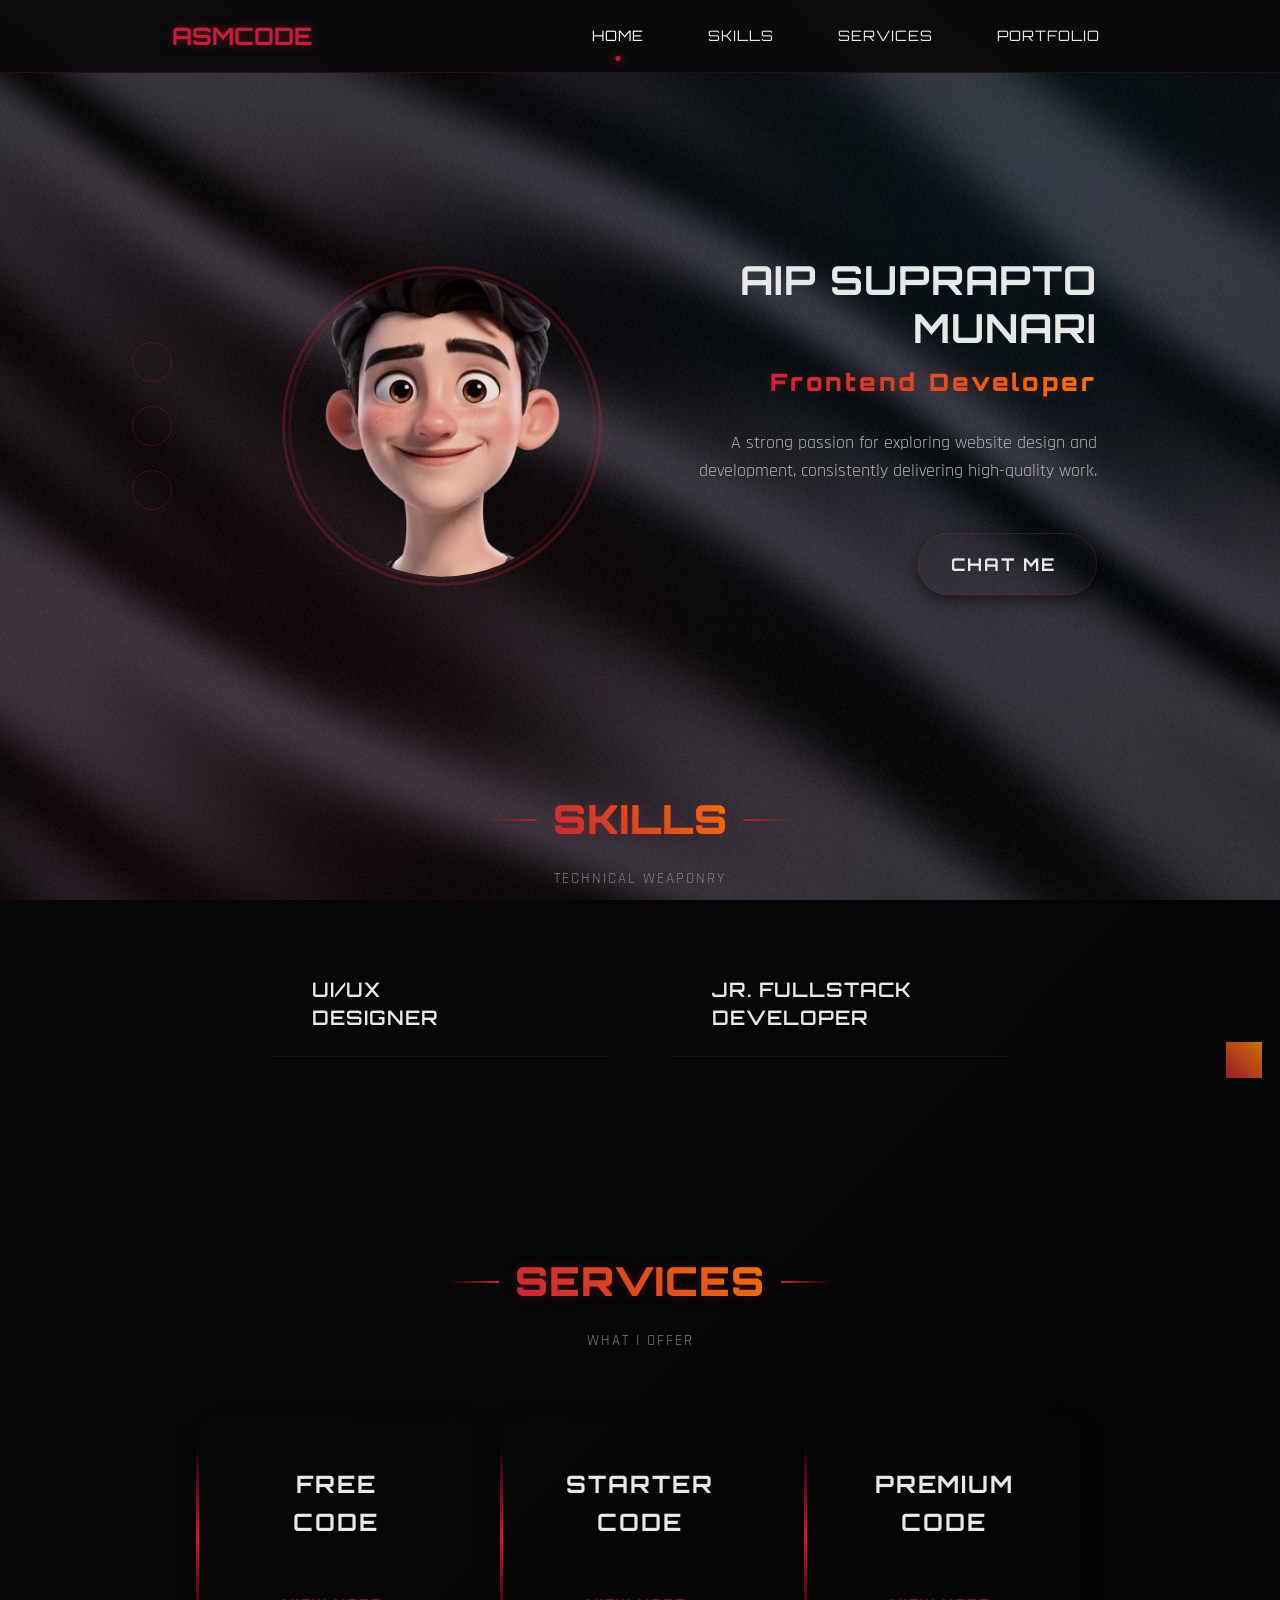
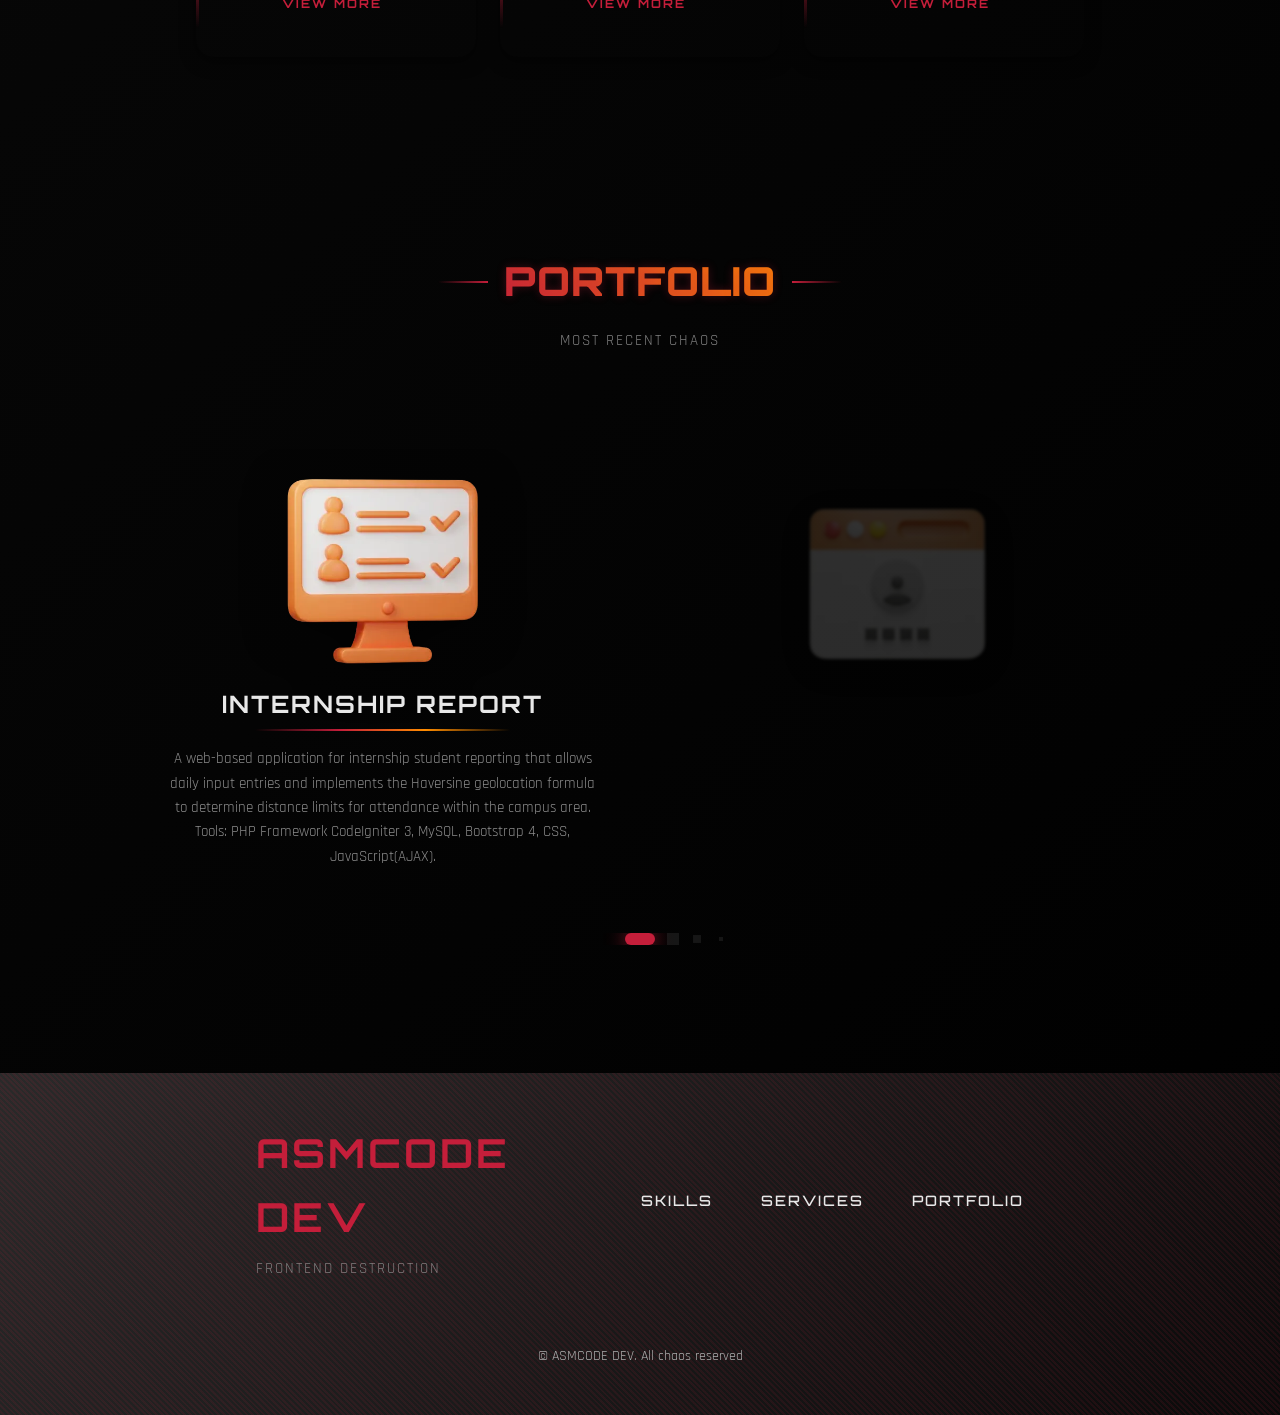
==== commit 9f9589c3: "Update index.html" ====
--- a/index.html
+++ b/index.html
@@ -99,9 +99,9 @@
             </div>
             
             <!-- Toggle Button -->
-            <!-- <div class="nav__toggle" id="nav-toggle">
+            <div class="nav__toggle" id="nav-toggle">
                 <i class="uil uil-apps"></i>
-            </div> -->
+            </div>
         </nav>
     </header>
 
@@ -617,3 +617,4 @@
 </body>
 </html>
 
+
